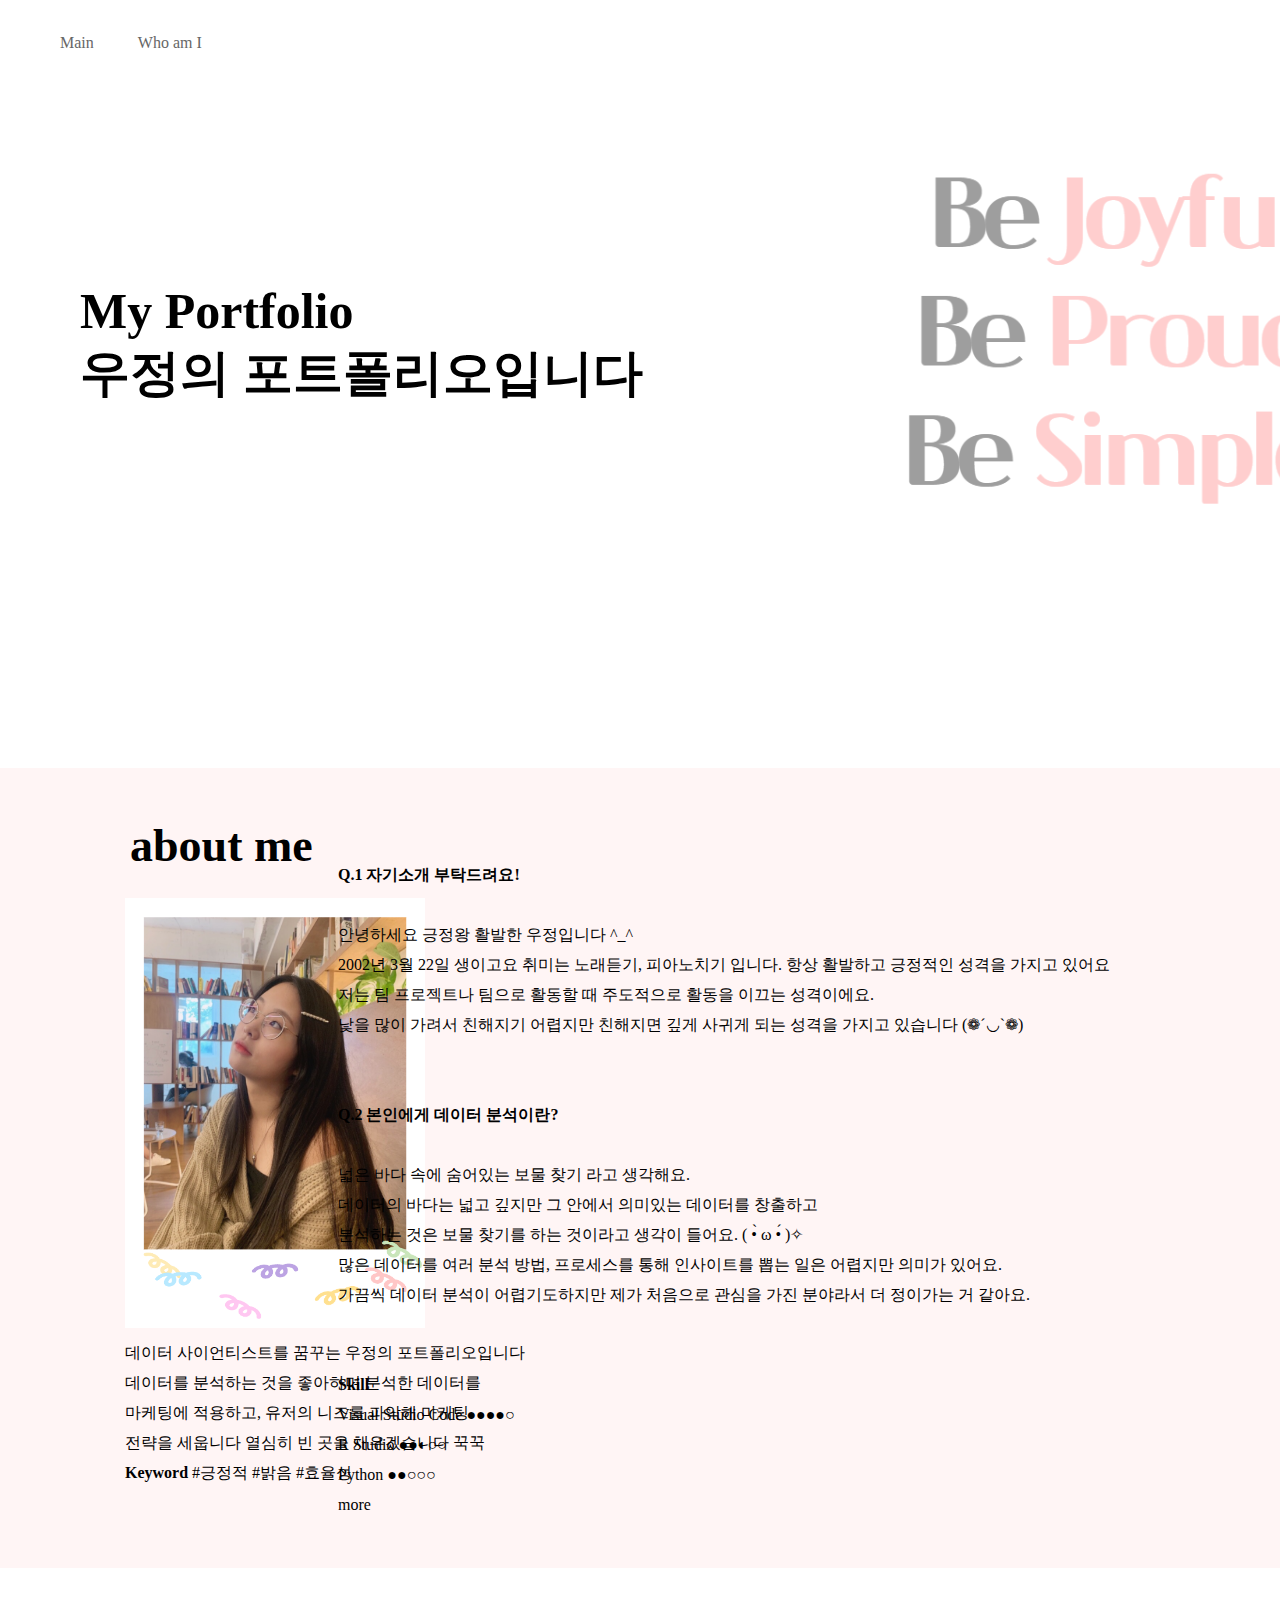
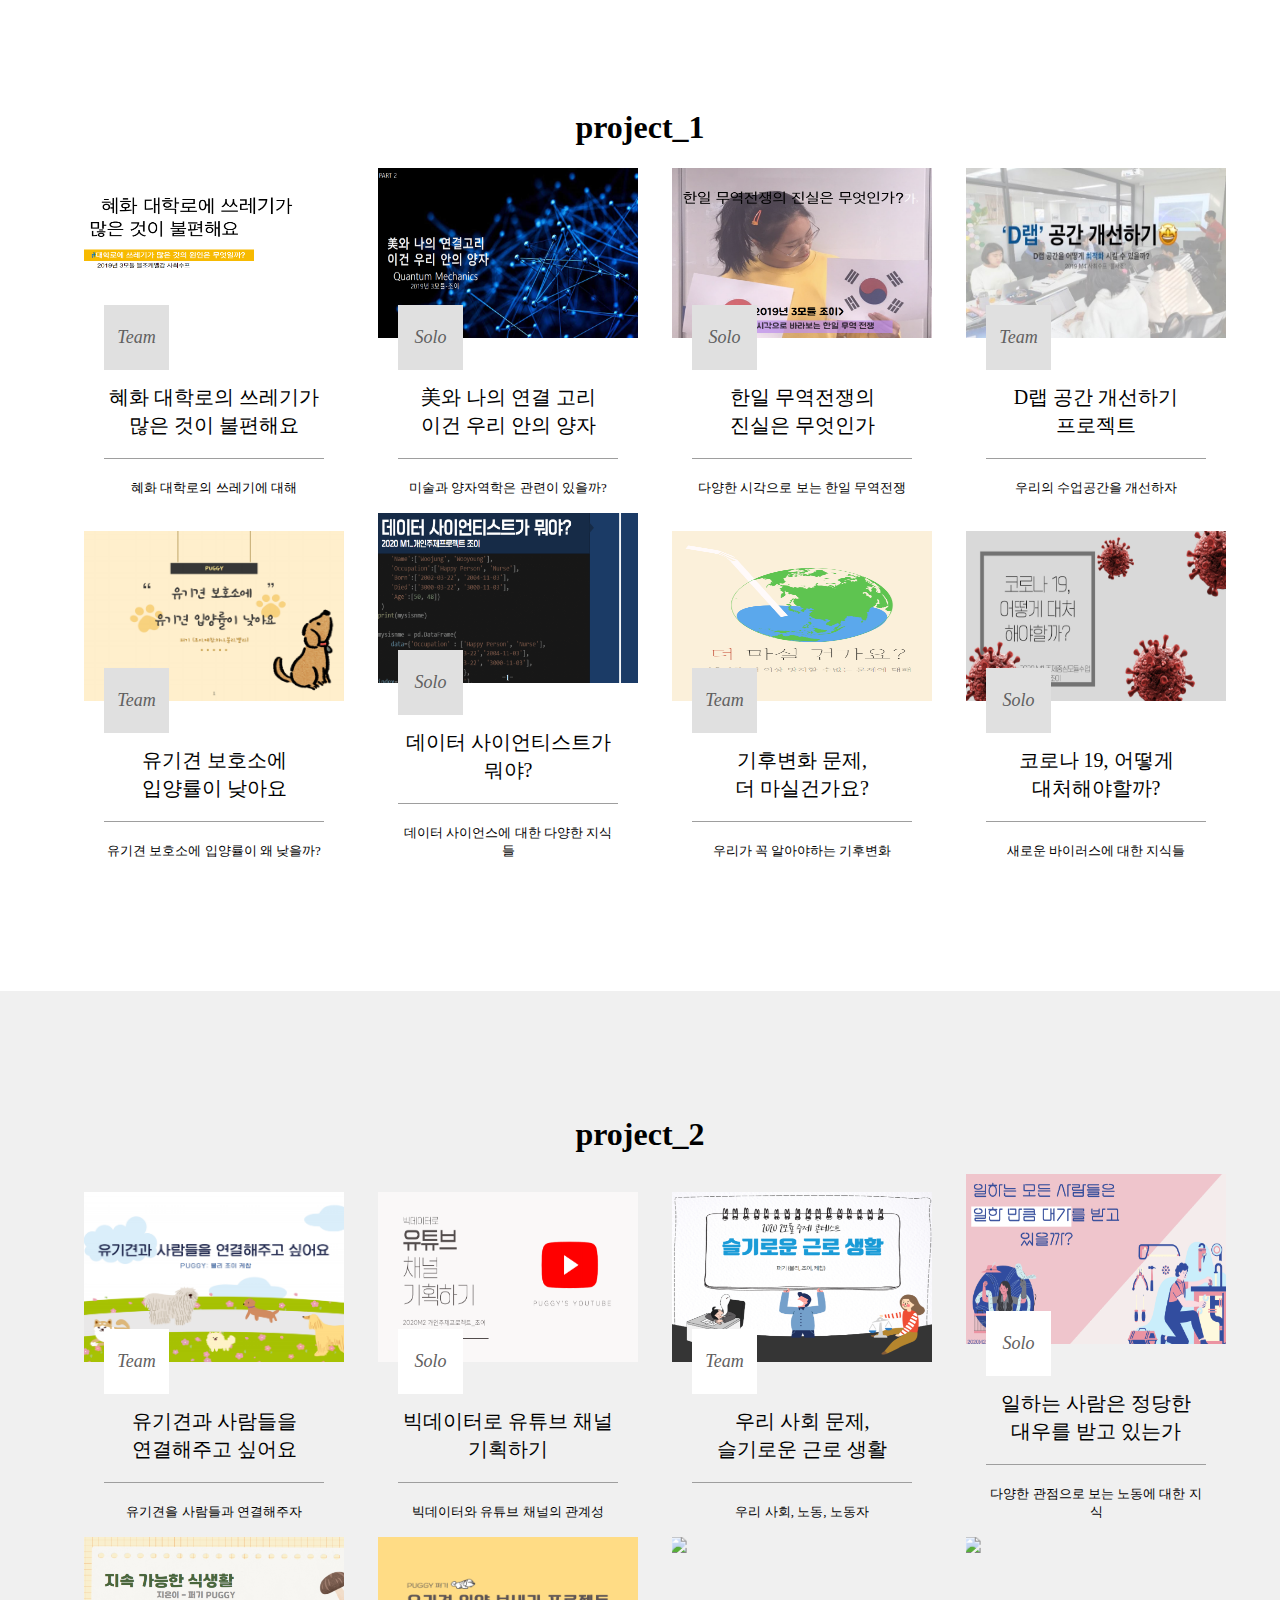
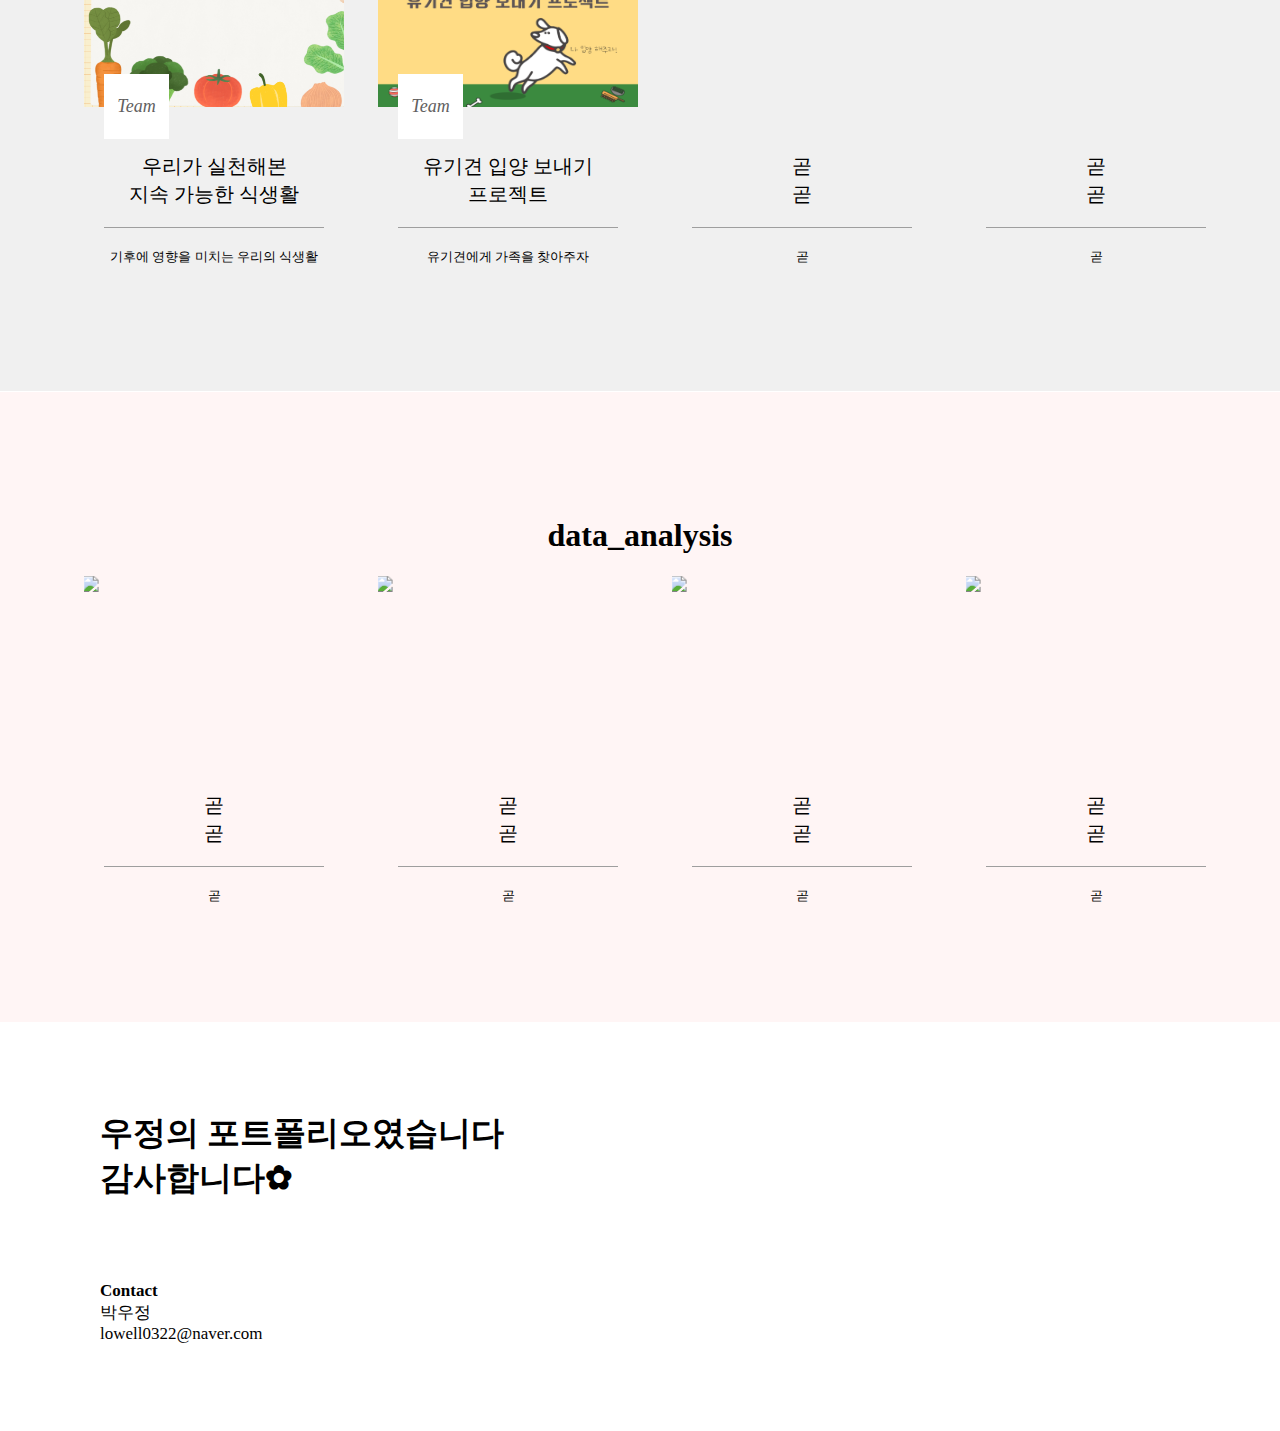
==== 다시 만드는 웹/진짜 디시 만드는 웹/마지막으로 다시/wjjj.html @ 8d64f7ac "1차수정" ====
<!DOCTYPE html>
<html lang="en">
  <head>
    <meta charset="UTF-8" />
    <meta name="viewport" content="width=device-width, initial-scale=1.0" />
    <title>Portfolio</title>
    <link rel="stylesheet" href="wjjj.css" />
    <style>
      @font-face {
        font-family: "S-CoreDream-3Light";
        src: url("https://cdn.jsdelivr.net/gh/projectnoonnu/noonfonts_six@1.2/S-CoreDream-3Light.woff")
          format("woff");
        font-weight: normal;
        font-style: normal;
      }
    </style>
  </head>
  <body>
    <!--menu시작-->
    <div class="menu">
      <img src="#" alt="" />
      <ul>
        <li>
          <a
            href="#"
            >Main</a
          >
        </li>
        <li>
          <a href="C:\Users\lowel\Documents\html\bunnyieejoy\다시 만드는 웹\진짜 디시 만드는 웹\마지막으로 다시\question.html">
            Who am I</a
          >
        </li>
     
      </ul>
    </div>
    <!--main시작-->

    <div class="main">
      <h1>
        My Portfolio <br />
        우정의 포트폴리오입니다
      </h1>

      <div class="img1">
        <img
          src="main사진.png"
          width="470"
          height="470"
        />
      </div>
    </div>

    <!--aboutme-->

    <div class="aboutme">
      <div class="textabout">
        <h1>about me</h1>
      </div>
      <div class="photoabout">
        <img
          src="최에종.png"
          width="300"
          height="430"
        />
        <br />
      
        데이터 사이언티스트를 꿈꾸는 우정의 포트폴리오입니다<br />
        데이터를 분석하는 것을 좋아하며 분석한 데이터를<br />
        마케팅에 적용하고, 유저의 니즈를 파악해 마케팅<br />
        전략을 세웁니다 열심히 빈 곳을 채우겠습니다 꾹꾹
        <br />
        <strong>Keyword</strong> #긍정적 #밝음 #효율성
      </div>
    </div>

    <div class="jujul">
      <strong>Q.1 자기소개 부탁드려요!</strong>
      <br>
      <br />안녕하세요 긍정왕 활발한 우정입니다 ^_^<br>
       2002년 3월 22일 생이고요 취미는 노래듣기, 피아노치기 입니다.
       
       항상 활발하고 긍정적인 성격을 가지고 있어요 <br>
       저는 팀 프로젝트나 팀으로 활동할 때 주도적으로 활동을 이끄는
       성격이에요. <br>낯을 많이 가려서 친해지기 어렵지만
       친해지면 깊게 사귀게 되는 성격을 가지고 있습니다 (❁´◡`❁)
        <br>
       <br>
       <br>
        <strong>Q.2 본인에게 데이터 분석이란?</strong>
        <br>
        <br>넓은 바다 속에 숨어있는 보물 찾기 라고 생각해요. <br />
        데이터의 바다는 넓고 깊지만 그 안에서 의미있는 데이터를 창출하고<br />
        분석하는 것은 보물 찾기를 하는 것이라고 생각이 들어요. ( •̀ ω •́ )✧<br />
        많은 데이터를 여러 분석 방법, 프로세스를 통해 인사이트를 뽑는 일은
        어렵지만 의미가 있어요.<br>
        가끔씩 데이터 분석이 어렵기도하지만 제가 처음으로 관심을 가진 분야라서 더 정이가는 거 같아요.
        <br>
        <br>
        <br>
        <strong>Skill</strong>
        <br>
        Visual Studio Code ●●●●○<br>
        R Studio ●●◐○○<br>
        Python ●●○○○<br>
        more<br>
       


        <br>
    </div>
<!--project_!시작-->



<section class="info_box">
  
        <h1>project_1</h1>
    
    
        <li>
            <a href="./자료들/19M3사최.pdf" download="C:\Users\lowel\Documents\html\bunnyieejoy\다시 만드는 웹\진짜 디시 만드는 웹\마지막으로 다시\자료들\19M3사최.pdf">
                <em>
                    <img src="19m3사최.png">
                    <span class="ico no1">Team</span>
                     
                </em>
                <div>
                    <h3>혜화 대학로의 쓰레기가 많은 것이 불편해요</h3>
                    <p><br>혜화 대학로의 쓰레기에 대해
                    <div></div>
                </div>
            </a>
        </li>
        <li>
            <a href= "./자료들/M3개인주제.pdf" download="C:\Users\lowel\Documents\html\bunnyieejoy\다시 만드는 웹\진짜 디시 만드는 웹\마지막으로 다시\자료들\M3개인주제.pdf">
                <em>
                    <img src="m3개인주제.png">
                    <span class="ico no1">Solo</span>
                </em>
                <div>
                    <h3>美와 나의 연결 고리<br>이건 우리 안의 양자</h3>
                    <p><br>미술과 양자역학은 관련이 있을까?</p>
                    <div></div>
                </div>
            </a>
        </li>
        <li>
            <a href="./자료들/M3파트원.pdf" download="C:\Users\lowel\Documents\html\bunnyieejoy\다시 만드는 웹\진짜 디시 만드는 웹\마지막으로 다시\자료들\M3파트원.pdf">
                <em>
                    <img src="m3파트원.png">
                    <span class="ico no1">Solo</span>
                </em>
                <div>
                    <h3>한일 무역전쟁의<br>  진실은 무엇인가</h3>
                    <p><br>다양한 시각으로 보는 한일 무역전쟁 </p>
                    <div></div>
                </div>
            </a>
        </li>
        <li>
            <a href="./자료들/블사조 사최수프 발표자료 4 (1).pdf" download="C:\Users\lowel\Documents\html\bunnyieejoy\다시 만드는 웹\진짜 디시 만드는 웹\마지막으로 다시\자료들\블사조 사최수프 발표자료 4 (1).pdf">                <em>
                    <img src="m4사최.jpg">
                    <span class="ico no1">Team</span>
                </em>
                <div>
                    <h3>D랩 공간 개선하기<br> 프로젝트</h3>
                    <p><br>우리의 수업공간을 개선하자</p>
                    <div></div>
                </div>
            </a>
        </li>
   
</div>

    <li>
        <a href="./자료들/M1사최.pdf" download="C:\Users\lowel\Documents\html\bunnyieejoy\다시 만드는 웹\진짜 디시 만드는 웹\마지막으로 다시\자료들\M1사최.pdf">
            <em>
                <img src="m1사최.png">
                <span class="ico no1">Team</span>
            </em>
            <div>
                <h3>유기견 보호소에<br> 입양률이 낮아요</h3>
                <p><br>유기견 보호소에 입양률이 왜 낮을까?</p>
                <div></div>
            </div>
        </a>
    </li>
    <li>
        <a href="./자료들/M1개인주제.pdf" download="C:\Users\lowel\Documents\html\bunnyieejoy\다시 만드는 웹\진짜 디시 만드는 웹\마지막으로 다시\자료들\M1개인주제.pdf">
            <em>
                <img src="m1개인주제.png">
                <span class="ico no1">Solo</span>
            </em>
            <div>
                <h3>데이터 사이언티스트가 뭐야?</h3>
                <p><br>데이터 사이언스에 대한 다양한 지식들</p>
                <div></div>
            </div>
        </a>
    </li>
    <li>
        <a href="./자료들/더 마실건가요_주콘pt.pdf" download="C:\Users\lowel\Documents\html\bunnyieejoy\다시 만드는 웹\진짜 디시 만드는 웹\마지막으로 다시\자료들\더 마실건가요_주콘pt.pdf">
            <em>
                <img src="m1주콘.png">
                <span class="ico no1">Team</span>
            </em>
            <div>
                <h3>기후변화 문제, <br>더 마실건가요?</h3>
                <p><br>우리가 꼭 알아야하는 기후변화</p>
                <div></div>
            </div>
        </a>
    </li>
    <li>
        <a href="./자료들/M1파트원.pdf" download="C:\Users\lowel\Documents\html\bunnyieejoy\다시 만드는 웹\진짜 디시 만드는 웹\마지막으로 다시\자료들\M1파트원.pdf">
            <em>
                <img src="m1파트원.png">
                <span class="ico no1">Solo</span>
            </em>
            <div>
                <h3>코로나 19, 어떻게 <br> 대처해야할까?</h3>
                <p><br>새로운 바이러스에 대한 지식들</p>
                <div></div>
            </div>
        </a>
    </li>


</div>
</section>
    </div>

 <!--project2시작-->
    <div class = "colorbox">
<section class="info_boxx">
    <h1>project_2</h1>


    <li>
        <a href="./자료들/20M2 사최수프 발표 자료_퍼기.pdf" download="C:\Users\lowel\Documents\html\bunnyieejoy\다시 만드는 웹\진짜 디시 만드는 웹\마지막으로 다시\자료들\M2사최수프.pdf">
            <em>
                <img src="m2사최.png">
                <span class="ico no1">Team</span>
            </em>
            <div>
                <h3>유기견과 사람들을<br>연결해주고 싶어요</h3>
                <p><br>유기견을 사람들과 연결해주자
                <div></div>
            </div>
        </a>
    </li>
    <li> 
        <a href="./자료들/m2개인주제.pdf" download ="C:\Users\lowel\Documents\html\bunnyieejoy\다시 만드는 웹\진짜 디시 만드는 웹\마지막으로 다시\m2개인주제.pdf">
            <em>
                <img src="m2개인주제.png">
                <span class="ico no1">Solo</span>
            </em>
            <div>
                <h3>빅데이터로 유튜브 채널<br>기획하기
                </h3>
                <p><br>빅데이터와 유튜브 채널의 관계성</p>
                <div></div>
            </div>
        </a>
    </li>
    <li>
        <a href="./자료들/슬기로운 근로 생활.pdf" download="C:\Users\lowel\Documents\html\bunnyieejoy\다시 만드는 웹\진짜 디시 만드는 웹\마지막으로 다시\자료들\슬기로운 근로 생활.pdf">

            <em>
                <img src="m2주콘.png">
                <span class="ico no1">Team</span>
            </em>
            <div>
                <h3>우리 사회 문제, <br>  슬기로운 근로 생활</h3>
                <p><br>우리 사회, 노동, 노동자</p>
                <div></div>
            </div>
        </a>
    </li>
    <li>
        <a href="./자료들/2020M2 주제중심모듈 E북_조이.pdf" download="C:\Users\lowel\Documents\html\bunnyieejoy\다시 만드는 웹\진짜 디시 만드는 웹\마지막으로 다시\자료들\2020M2 주제중심모듈 E북_조이.pdf">
            <em>
                <img src="m2파트원_.png">
                <span class="ico no1">Solo</span>
            </em>
            <div>
                <h3>일하는 사람은 정당한 <br> 대우를 받고 있는가</h3>
                <p><br>다양한 관점으로 보는 노동에 대한 지식</p>
                <div></div>
            </div>
        </a>
    </li>


<li>
    <a href="./자료들/퍼기 주제공감_ 지속가능한 식생활 (1).pdf" download="C:\Users\lowel\Documents\html\bunnyieejoy\다시 만드는 웹\진짜 디시 만드는 웹\마지막으로 다시\자료들\퍼기 주제공감_ 지속가능한 식생활 (1).pdf">
        <em>
            <img src="m3지속.png">
            <span class="ico no1">Team</span>
        </em>
        <div>
            <h3>우리가 실천해본 <br> 지속 가능한 식생활</h3>
            <p><br>기후에 영향을 미치는 우리의 식생활</p>
            <div></div>
        </div>
    </a>
</li>
<li>
    <a href="./자료들/2020 3m 유기견 입양 보내기 프로젝트 퍼기 (1).pdf" download="C:\Users\lowel\Documents\html\bunnyieejoy\다시 만드는 웹\진짜 디시 만드는 웹\마지막으로 다시\자료들\2020 3m 유기견 입양 보내기 프로젝트 퍼기 (1).pdf">
        <em>
            <img src="m3사최.png">
            <span class="ico no1">Team</span>
        </em>
        <div>
            <h3>유기견 입양 보내기<br> 프로젝트</h3>
            <p><br>유기견에게 가족을 찾아주자</p>
            <div></div>
        </div>
    </a>
</li>
<li>
    <a href="#a">
        <em>
            <img src="">
        </em>
        <div>
            <h3>곧<br>곧</h3>
            <p><br>곧</p>
            <div></div>
        </div>
    </a>
</li>
<li>
    <a href="#a">
        <em>
            <img src="">
        </em>
        <div>
            <h3>곧<br>곧</h3>
            <p><br>곧</p>
            <div></div>
        </div>
    </a>
</li>
</section>
<!--dataanaylsis시작-->
<div class = "acolorbox">
<section class="info_boxxx">
    <h1>data_analysis</h1>

<li>
    <a href="#a">
        <em>
            <img src="">
        </em>
        <div>
            <h3>곧<br>곧</h3>
            <p><br>곧</p>
            <div></div>
        </div>
    </a>
</li>
<li>
    <a href="#a">
        <em>
            <img src="">
        </em>
        <div>
            <h3>곧<br>곧</h3>
            <p><br>곧</p>
            <div></div>
        </div>
    </a>
</li>

<li>
    <a href="#a">
        <em>
            <img src="">
        </em>
        <div>
            <h3>곧<br>곧</h3>
            <p><br>곧</p>
            <div></div>
        </div>
    </a>
</li>
<li>
    <a href="#a">
        <em>
            <img src="">
        </em>
        <div>
            <h3>곧<br>곧</h3>
            <p><br>곧</p>
            <div></div>
        </div>
    </a>
</li>
</section>
</div>
</div>
</div>

<!--portfolio마지막-->
<div class ="endport">
우정의 포트폴리오였습니다<br>
감사합니다✿
<br>
</div>

<div class ="contact">
    <strong>Contact</strong>
    <br>
    박우정<br>
    lowell0322@naver.com
</div>
  </body>
</html>
---- 다시 만드는 웹/진짜 디시 만드는 웹/마지막으로 다시/wjjj.css ----
body {
  margin: 0;
}

* {
  font-family: S-CoreDream-3Light;
}
/*메뉴바*/
.menu a {
  text-decoration: none;
  color: rgb(78, 75, 75);
}

.menu ul li {
  list-style: none;
  display: inline;
  margin: 0 20px;
  justify-content: center;
}

.menu ul li a {
  color: rgb(102, 102, 102);
}

.menu ul li a:hover {
  color: rgb(252, 204, 212);
  text-decoration: none;
}

/*main시작*/
.main {
  position: relative;
  bottom: -100px;
  padding: 80px;
  font-weight: bold;
  font-size: 25px;
  box-sizing: border-box;
  height: 700px;
}

.img1 {
  margin: 800px;
  position: relative;
  top: -1085px;

  /*aboutme시작*/
}
.aboutme {
  background-color: rgb(255, 245, 245);
  box-sizing: border-box;
  width: 1517px;
  height: 800px;
}
.textabout {
  font-weight: bold;
  font-size: 23px;
  padding: 130px;
  position: relative;
  top: -110px;
}
.photoabout {
  padding: 125px;
  position: relative;
  top: -370px;
  line-height: 30px;
}

.jujul {
  position: absolute;
  right: 170px;
  top: 860px;
  line-height: 30px;
}

/*project시작*/

.info_box li a .ico.no1 {
  color: rgb(97, 96, 96);
  background-color: #e0e0e0;
}

.info_box {
  width: 1175px;
  margin: 0 auto;
  list-style: none;
  box-sizing: border-box;
  height: 800px;
  text-align: center;
  position: relative;
  bottom: -120px;
}
.info_box a {
  text-decoration: none;
  color: black;
}
.info_box h2 {
  padding: 20px 41px;
  font-size: 10px;
  color: #777;
  font-weight: normal;
  text-align: center;
  letter-spacing: 36px;
  margin-block: 0;
}

.info_box li {
  display: inline-block;
  margin: 0 0 0 30px;
  position: relative;
  width: 260px;
  list-style: none;
}
.info_box li:first-child {
  margin: 0;
}
.info_box em {
  overflow: hidden;
  display: block;
  width: 100%;
  height: 170px;
}
.info_box img {
  width: 100%;
  height: 170px;
  transform: scale(1.03);
  transition: all 0.3s;
}
.info_box li:hover img {
  transform: scale(1.1);
}
/* 38:26 */
.info_box li a > div {
  padding: 25px 20px 0px;
  height: 150px;
  transition: all 0.3s;
}
.info_box li:hover a > div {
  background: rgb(253, 241, 241);
}
.info_box li:hover a * {
  transition: all 0.3s;
}
.info_box li:hover a * {
  color: rgb(0, 0, 0);
}
.info_box li a h3 {
  font-size: 20px;
  font-weight: normal;
  line-height: 28px;
}
.info_box li a p {
  padding: 2px 0 0;
  font-size: 13px;
  line-height: 18px;
}
.info_box li a > div div {
  position: absolute;
  left: 20px;
  bottom: 0;
  height: 54px;
  line-height: 54px;
  width: 220px;
  border-top: 1px solid rgb(158, 158, 158);
  font-size: 8px;
}
.info_box li a .ico {
  position: absolute;
  left: 20px;
  top: 137px;
  width: 65px;
  height: 65px;
  text-align: center;
  line-height: 65px;
  font-size: 18px;
}

.info_box ul + * {
  margin-top: 30px;
}

.project {
  font-size: 25px;
  font-weight: bold;
  position: relative;
  top: -1740px;
  padding: 80px;
}

/*project2시작*/

.info_boxx li a .ico.no1 {
  color: rgb(97, 96, 96);
  background-color: #ffffff;
}

.colorbox {
  background-color: rgb(240, 240, 240);
  height: 1000px;
  position: relative;
  bottom: -180px;
}
.pproject {
  font-size: 25px;
  font-weight: bold;
  padding: 80px;
}

.info_boxx {
  width: 1175px;
  margin: 0 auto;
  list-style: none;
  box-sizing: border-box;
  height: 800px;
  text-align: center;
  position: relative;
  bottom: -125px;
}
.info_boxx a {
  text-decoration: none;
  color: black;
}
.info_boxx h2 {
  padding: 20px 41px;
  font-size: 10px;
  color: #777;
  font-weight: normal;
  text-align: center;
  letter-spacing: 36px;
  margin-block: 0;
}

.info_boxx li {
  display: inline-block;
  margin: 0 0 0 30px;
  position: relative;
  width: 260px;
  list-style: none;
}
.info_boxx li:first-child {
  margin: 0;
}
.info_boxx em {
  overflow: hidden;
  display: block;
  width: 100%;
  height: 170px;
}
.info_boxx img {
  width: 100%;
  height: 170px;
  transform: scale(1.03);
  transition: all 0.3s;
}
.info_boxx li:hover img {
  transform: scale(1.1);
}
/* 38:26 */
.info_boxx li a > div {
  padding: 25px 20px 0px;
  height: 150px;
  transition: all 0.3s;
}
.info_boxx li:hover a > div {
  background: rgb(253, 241, 241);
}
.info_boxx li:hover a * {
  transition: all 0.3s;
}
.info_boxx li:hover a * {
  color: rgb(0, 0, 0);
}
.info_boxx li a h3 {
  font-size: 20px;
  font-weight: normal;
  line-height: 28px;
}
.info_boxx li a p {
  padding: 2px 0 0;
  font-size: 13px;
  line-height: 18px;
}
.info_boxx li a > div div {
  position: absolute;
  left: 20px;
  bottom: 0;
  height: 54px;
  line-height: 54px;
  width: 220px;
  border-top: 1px solid rgb(158, 158, 158);
  font-size: 8px;
}
.info_boxx li a .ico {
  position: absolute;
  left: 20px;
  top: 137px;
  width: 65px;
  height: 65px;
  text-align: center;
  line-height: 65px;
  font-size: 18px;
}

.info_boxx ul + * {
  margin-top: 30px;
}

/*dataanalysis시작*/

.acolorbox {
  background-color: rgb(255, 245, 245);
  position: relative;
  bottom: -180px;
}
.info_boxxx {
  width: 1175px;
  margin: 0 auto;
  list-style: none;
  box-sizing: border-box;
  height: 630px;
  text-align: center;
  position: relative;
  bottom: -125px;
}
.info_boxxx a {
  text-decoration: none;
  color: black;
}
.info_boxxx h2 {
  padding: 20px 41px;
  font-size: 10px;
  color: #777;
  font-weight: normal;
  text-align: center;
  letter-spacing: 36px;
  margin-block: 0;
}

.info_boxxx li {
  display: inline-block;
  margin: 0 0 0 30px;
  position: relative;
  width: 260px;
  list-style: none;
}
.info_boxxx li:first-child {
  margin: 0;
}
.info_boxxx em {
  overflow: hidden;
  display: block;
  width: 100%;
  height: 170px;
}
.info_boxxx img {
  width: 100%;
  height: 170px;
  transform: scale(1.03);
  transition: all 0.3s;
}
.info_boxxx li:hover img {
  transform: scale(1.1);
}
/* 38:26 */
.info_boxxx li a > div {
  padding: 25px 20px 0px;
  height: 150px;
  transition: all 0.3s;
}
.info_boxxx li:hover a > div {
  background: rgb(231, 231, 231);
}
.info_boxxx li:hover a * {
  transition: all 0.3s;
}
.info_boxxx li:hover a * {
  color: rgb(0, 0, 0);
}
.info_boxxx li a h3 {
  font-size: 20px;
  font-weight: normal;
  line-height: 28px;
}
.info_boxxx li a p {
  padding: 2px 0 0;
  font-size: 13px;
  line-height: 18px;
}
.info_boxxx li a > div div {
  position: absolute;
  left: 20px;
  bottom: 0;
  height: 54px;
  line-height: 54px;
  width: 220px;
  border-top: 1px solid rgb(158, 158, 158);
  font-size: 8px;
}
.info_boxxx li a .ico {
  position: absolute;
  left: 20px;
  top: 137px;
  width: 65px;
  height: 65px;
  text-align: center;
  line-height: 65px;
  font-size: 18px;
}

.info_boxxx ul + * {
  margin-top: 30px;
}

/*portfolio마지막*/
.endport {
  font-size: 33px;
  position: relative;
  bottom: -800px;
  padding: 100px;
  font-weight: bold;
}

.contact {
  font-size: 17px;
  position: relative;
  bottom: -680px;
  padding: 100px;
  height: 50px;
}
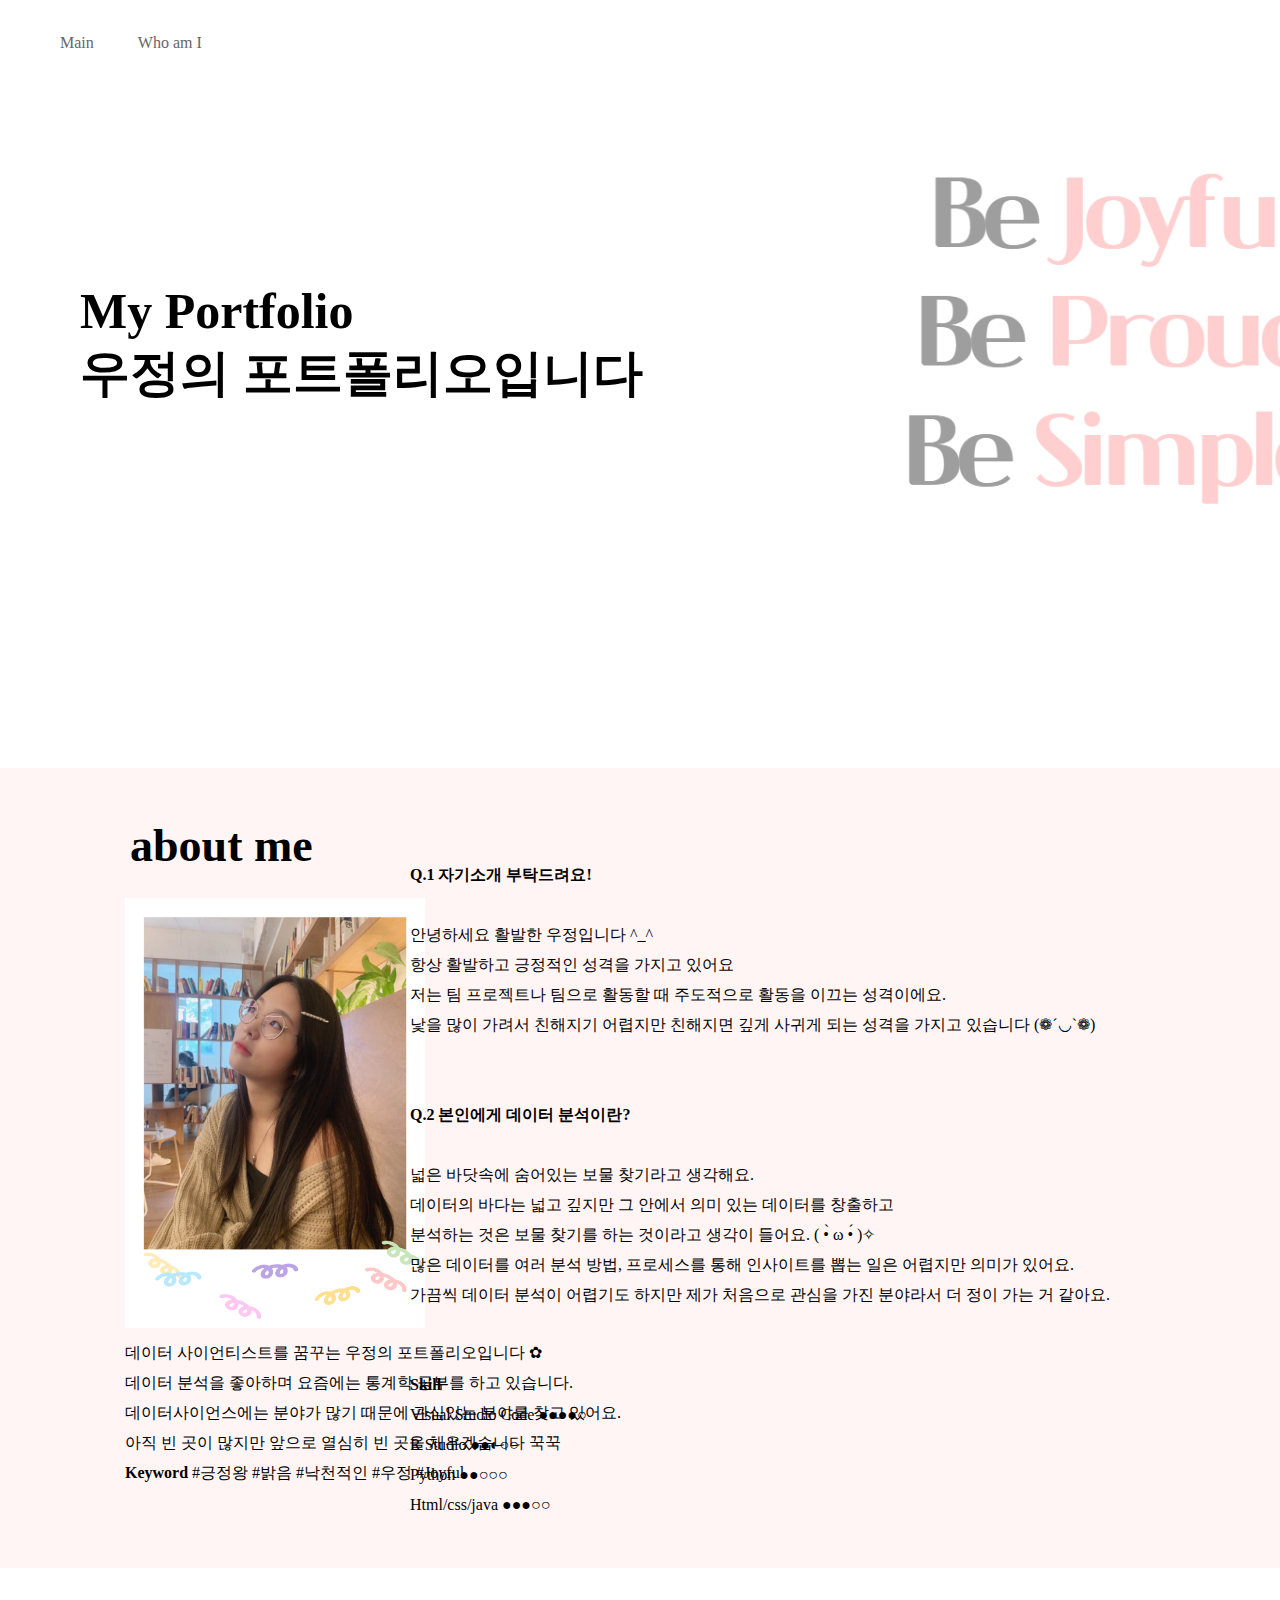
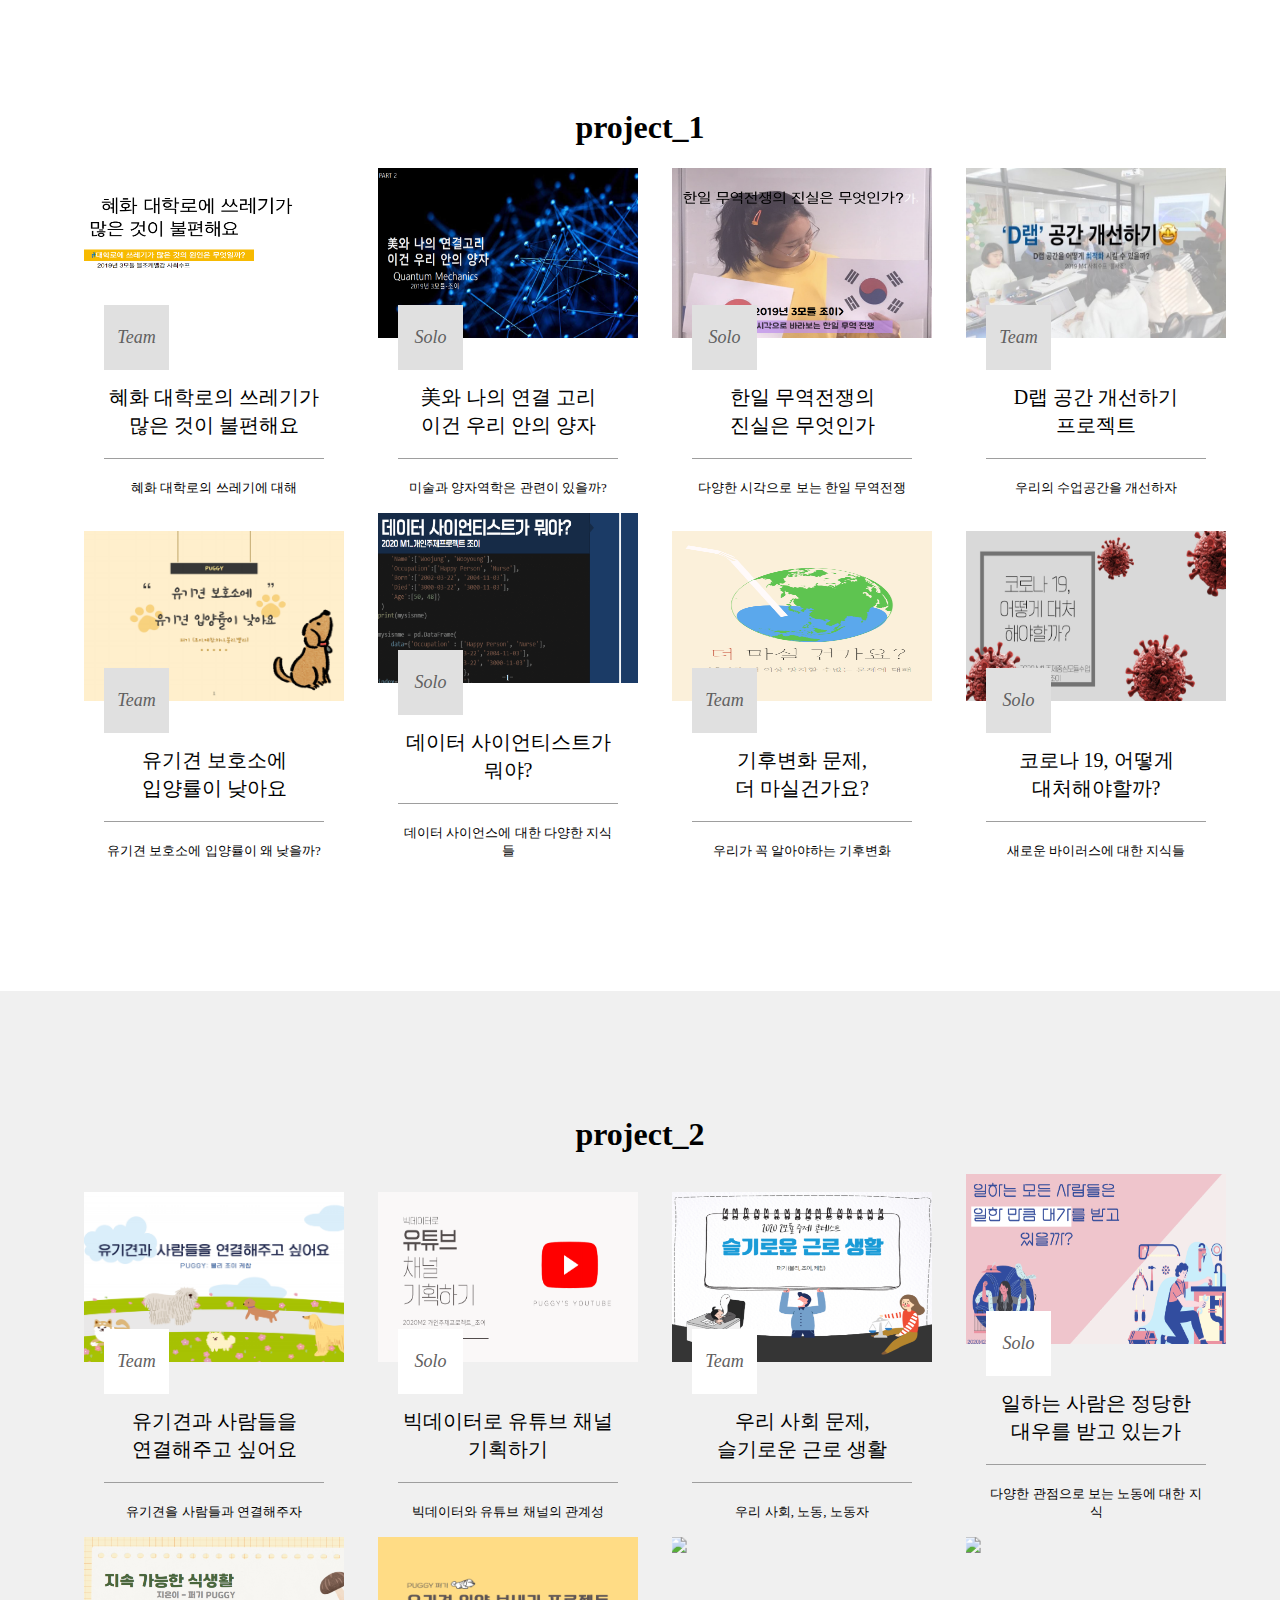
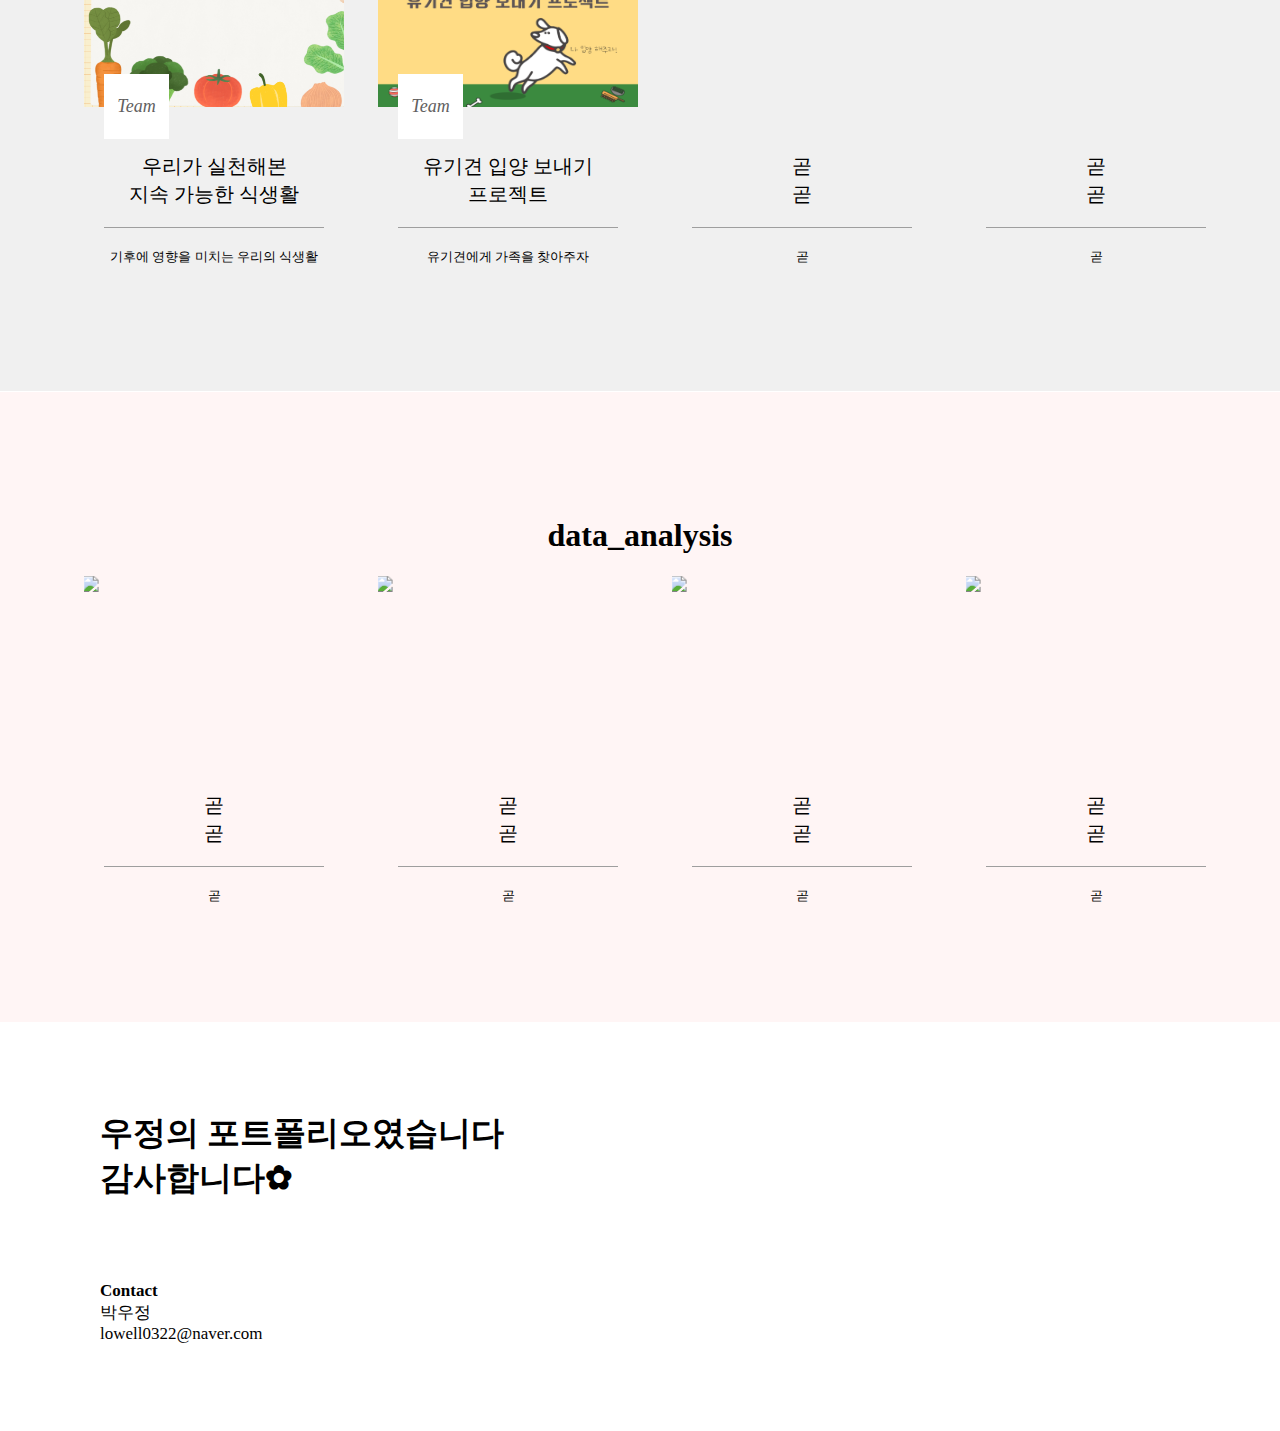
==== commit b37c14ba: "열심히 수정 완성" ====
--- a/다시 만드는 웹/진짜 디시 만드는 웹/마지막으로 다시/wjjj.html
+++ b/다시 만드는 웹/진짜 디시 만드는 웹/마지막으로 다시/wjjj.html
@@ -65,36 +65,36 @@
         />
         <br />
       
-        데이터 사이언티스트를 꿈꾸는 우정의 포트폴리오입니다<br />
-        데이터를 분석하는 것을 좋아하며 분석한 데이터를<br />
-        마케팅에 적용하고, 유저의 니즈를 파악해 마케팅<br />
-        전략을 세웁니다 열심히 빈 곳을 채우겠습니다 꾹꾹
+        데이터 사이언티스트를 꿈꾸는 우정의 포트폴리오입니다 ✿<br />
+        데이터 분석을 좋아하며 요즘에는 통계학 공부를 하고 있습니다.<br>      
+        데이터사이언스에는 분야가 많기 때문에
+        관심있는 분야를 찾고 있어요.
+        <br>아직 빈 곳이 많지만 앞으로 열심히 빈 곳을 채우겠습니다 꾹꾹
         <br />
-        <strong>Keyword</strong> #긍정적 #밝음 #효율성
+        <strong>Keyword</strong>  #긍정왕 #밝음 #낙천적인 #우정 #Joyful
       </div>
     </div>
 
     <div class="jujul">
       <strong>Q.1 자기소개 부탁드려요!</strong>
       <br>
-      <br />안녕하세요 긍정왕 활발한 우정입니다 ^_^<br>
-       2002년 3월 22일 생이고요 취미는 노래듣기, 피아노치기 입니다.
-       
+      <br />안녕하세요 활발한 우정입니다 ^_^<br>
        항상 활발하고 긍정적인 성격을 가지고 있어요 <br>
        저는 팀 프로젝트나 팀으로 활동할 때 주도적으로 활동을 이끄는
-       성격이에요. <br>낯을 많이 가려서 친해지기 어렵지만
+       성격이에요. <br>
+       낯을 많이 가려서 친해지기 어렵지만
        친해지면 깊게 사귀게 되는 성격을 가지고 있습니다 (❁´◡`❁)
         <br>
        <br>
        <br>
         <strong>Q.2 본인에게 데이터 분석이란?</strong>
         <br>
-        <br>넓은 바다 속에 숨어있는 보물 찾기 라고 생각해요. <br />
-        데이터의 바다는 넓고 깊지만 그 안에서 의미있는 데이터를 창출하고<br />
+        <br>넓은 바닷속에 숨어있는 보물 찾기라고 생각해요. <br />
+        데이터의 바다는 넓고 깊지만 그 안에서 의미 있는 데이터를 창출하고<br />
         분석하는 것은 보물 찾기를 하는 것이라고 생각이 들어요. ( •̀ ω •́ )✧<br />
         많은 데이터를 여러 분석 방법, 프로세스를 통해 인사이트를 뽑는 일은
         어렵지만 의미가 있어요.<br>
-        가끔씩 데이터 분석이 어렵기도하지만 제가 처음으로 관심을 가진 분야라서 더 정이가는 거 같아요.
+        가끔씩 데이터 분석이 어렵기도 하지만 제가 처음으로 관심을 가진 분야라서 더 정이 가는 거 같아요.
         <br>
         <br>
         <br>
@@ -103,7 +103,7 @@
         Visual Studio Code ●●●●○<br>
         R Studio ●●◐○○<br>
         Python ●●○○○<br>
-        more<br>
+       Html/css/java ●●●○○
        
 
 
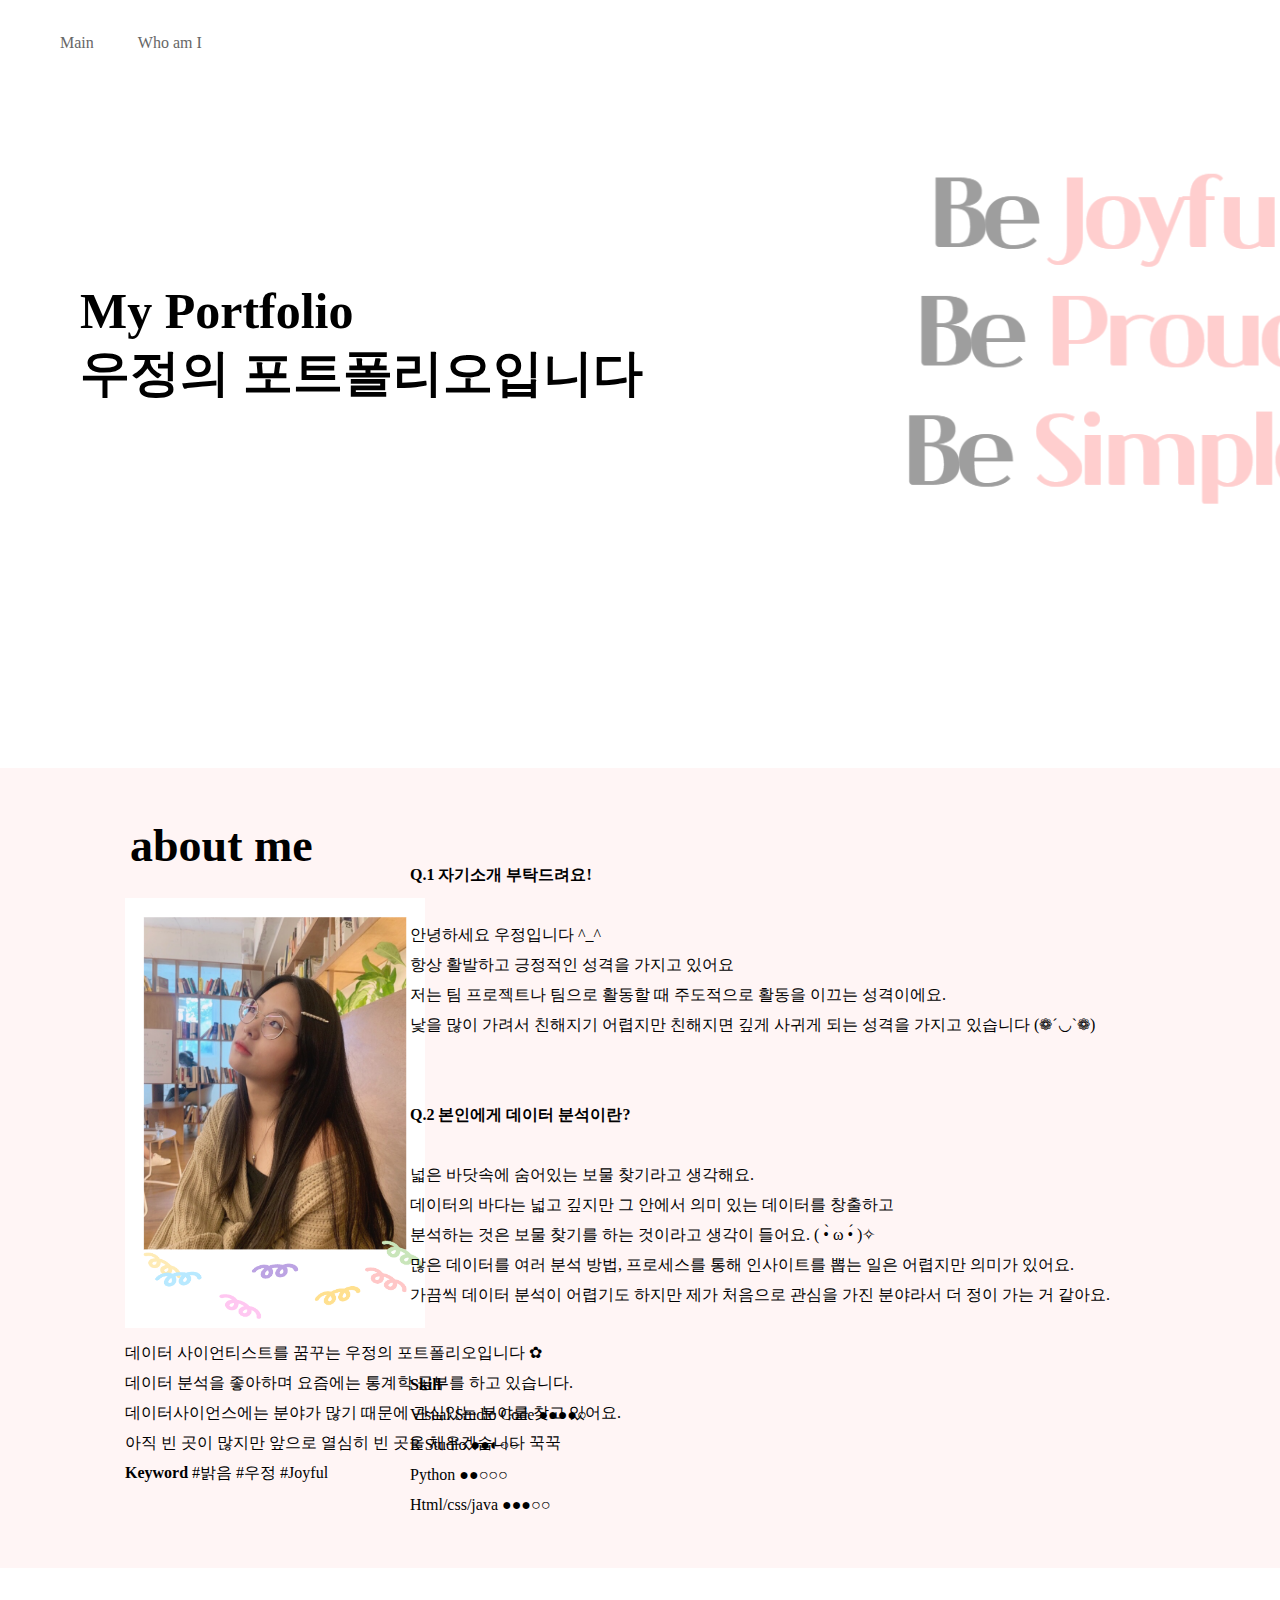
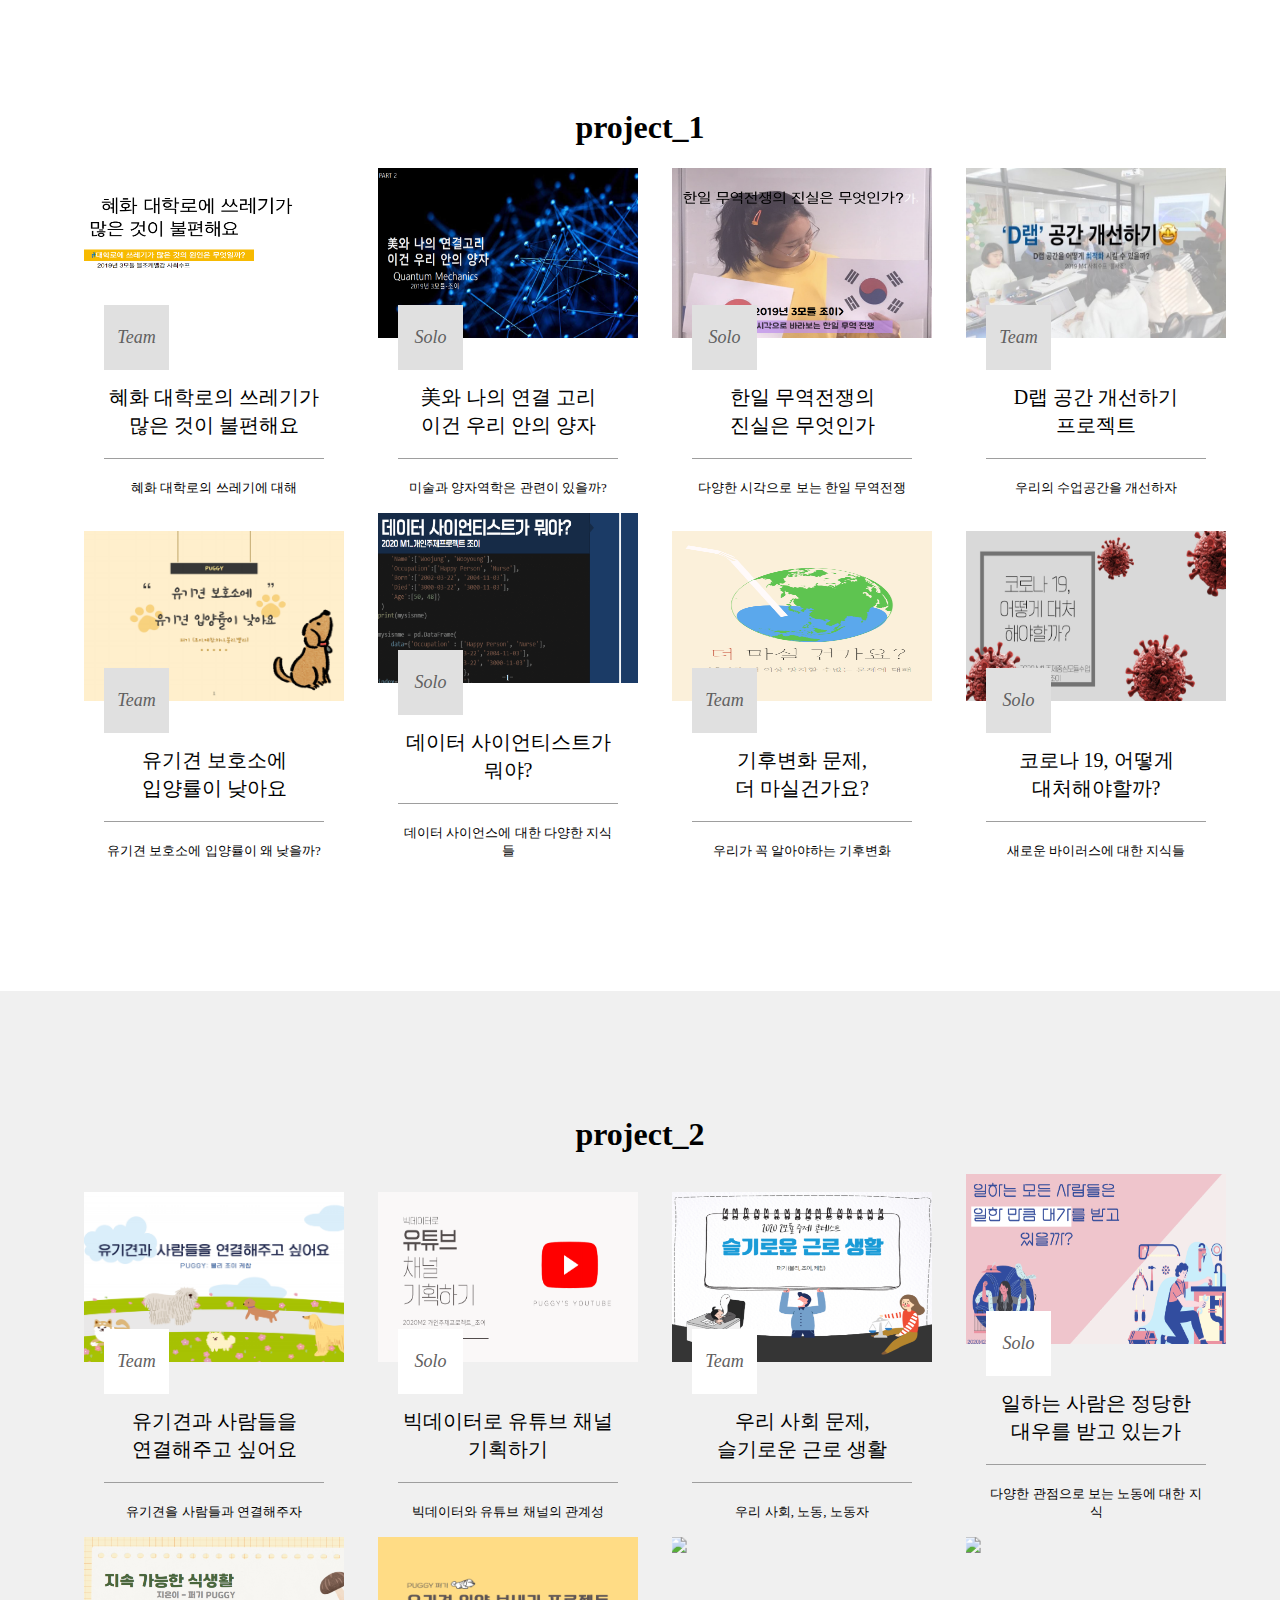
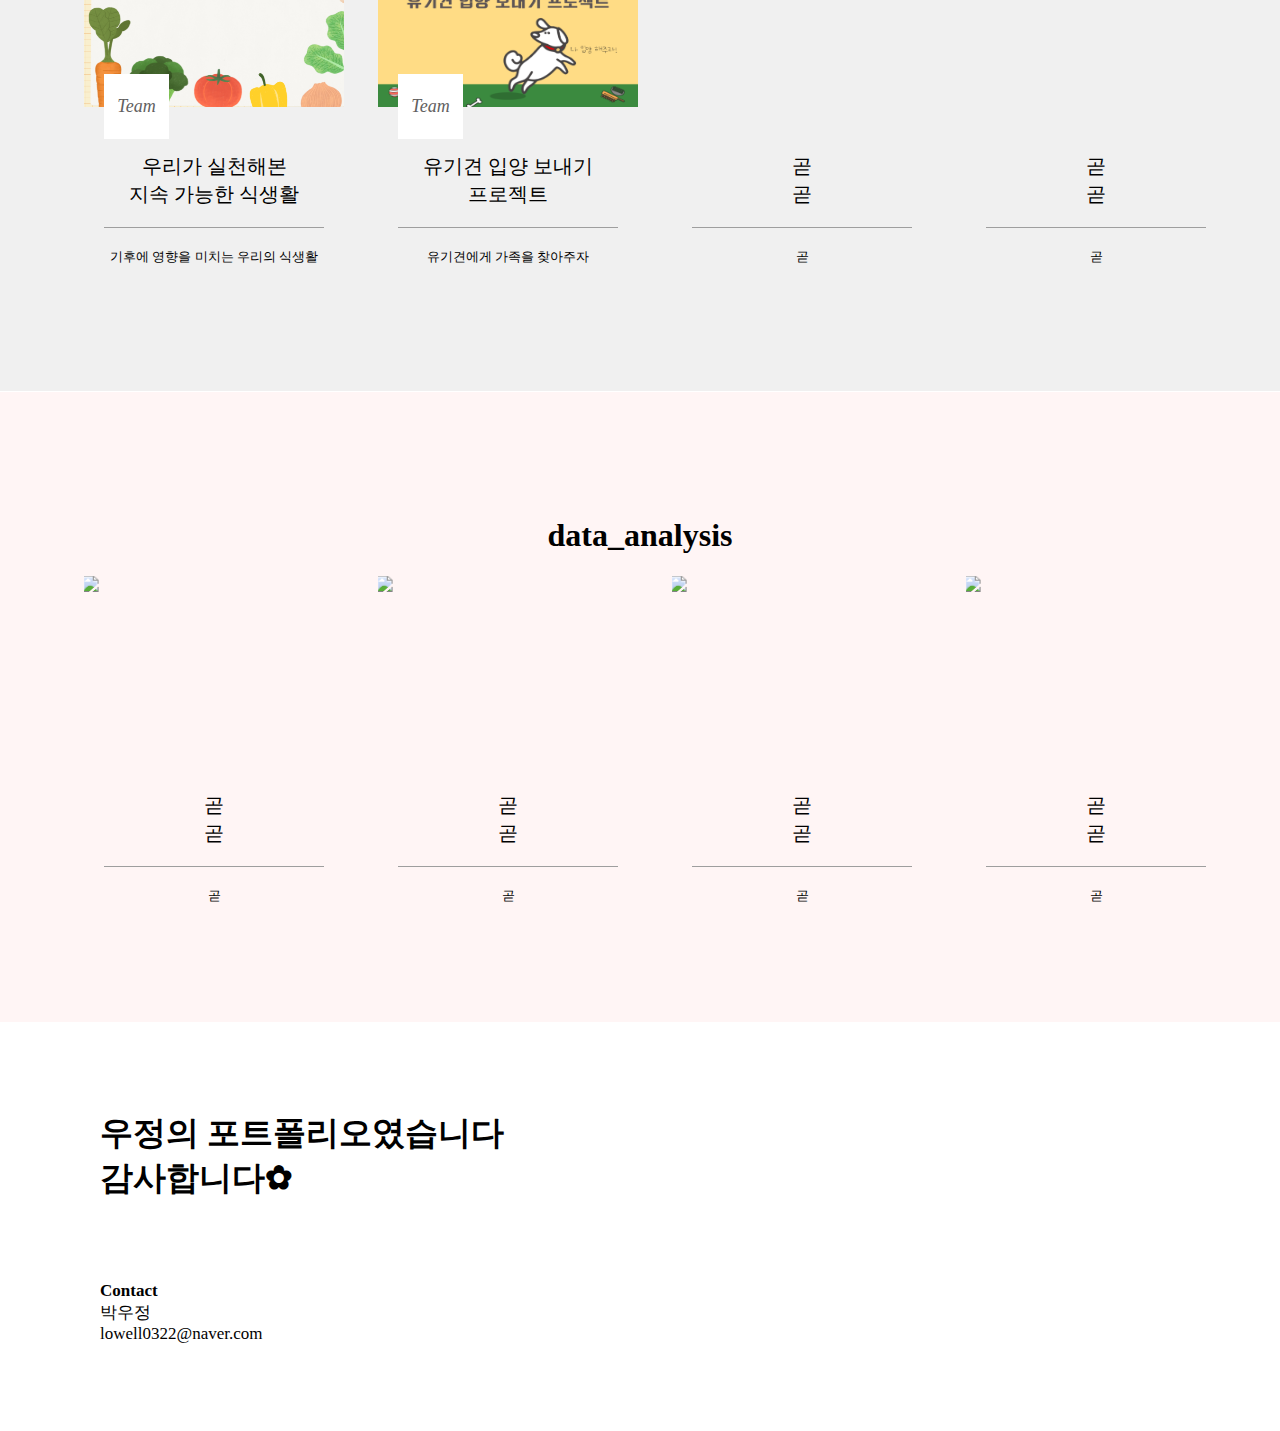
==== commit dd706c80: "최종수정" ====
--- a/다시 만드는 웹/진짜 디시 만드는 웹/마지막으로 다시/wjjj.html
+++ b/다시 만드는 웹/진짜 디시 만드는 웹/마지막으로 다시/wjjj.html
@@ -27,7 +27,7 @@
           >
         </li>
         <li>
-          <a href="C:\Users\lowel\Documents\html\bunnyieejoy\다시 만드는 웹\진짜 디시 만드는 웹\마지막으로 다시\question.html">
+          <a href="https://parkwoojung.github.io/bunnyieejoy/다시 만드는 웹/진짜 디시 만드는 웹/마지막으로 다시/question.html">
             Who am I</a
           >
         </li>
@@ -71,14 +71,14 @@
         관심있는 분야를 찾고 있어요.
         <br>아직 빈 곳이 많지만 앞으로 열심히 빈 곳을 채우겠습니다 꾹꾹
         <br />
-        <strong>Keyword</strong>  #긍정왕 #밝음 #낙천적인 #우정 #Joyful
+        <strong>Keyword</strong>  #밝음 #우정 #Joyful
       </div>
     </div>
 
     <div class="jujul">
       <strong>Q.1 자기소개 부탁드려요!</strong>
       <br>
-      <br />안녕하세요 활발한 우정입니다 ^_^<br>
+      <br />안녕하세요 우정입니다 ^_^<br>
        항상 활발하고 긍정적인 성격을 가지고 있어요 <br>
        저는 팀 프로젝트나 팀으로 활동할 때 주도적으로 활동을 이끄는
        성격이에요. <br>
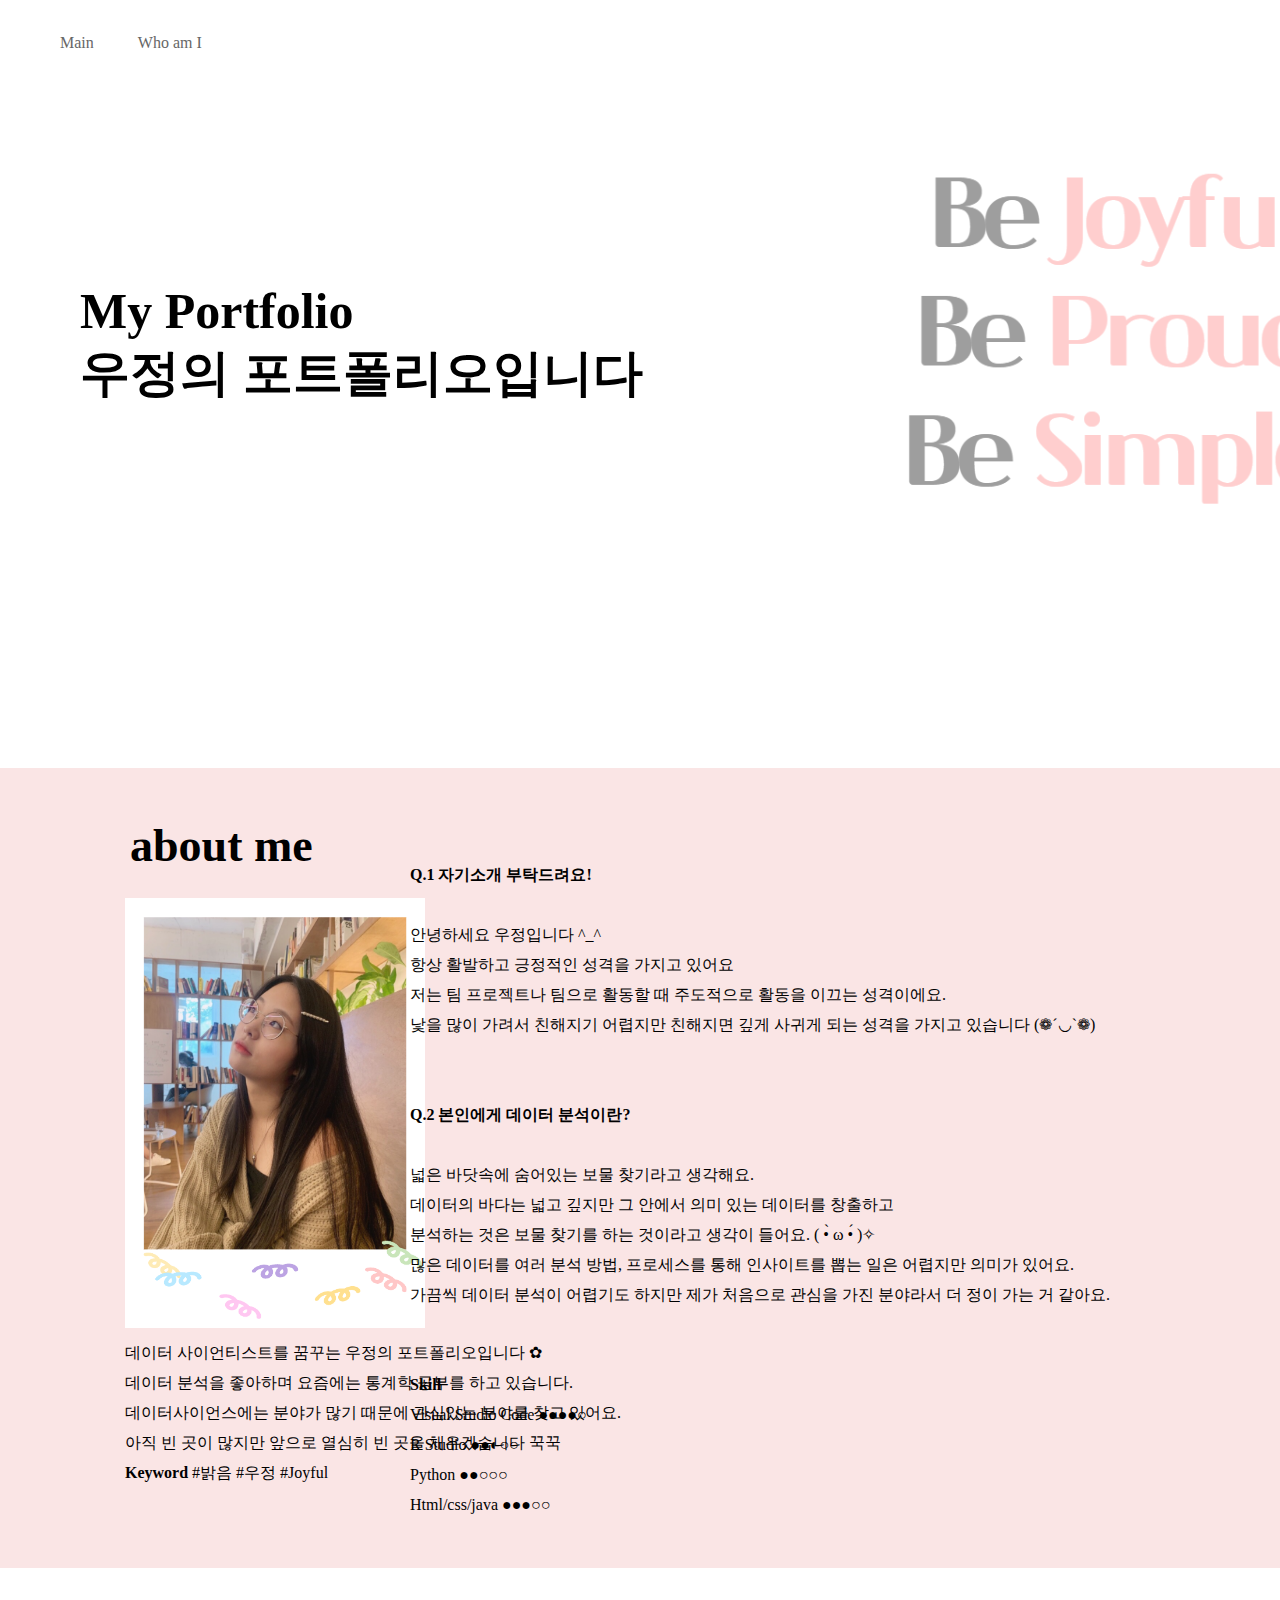
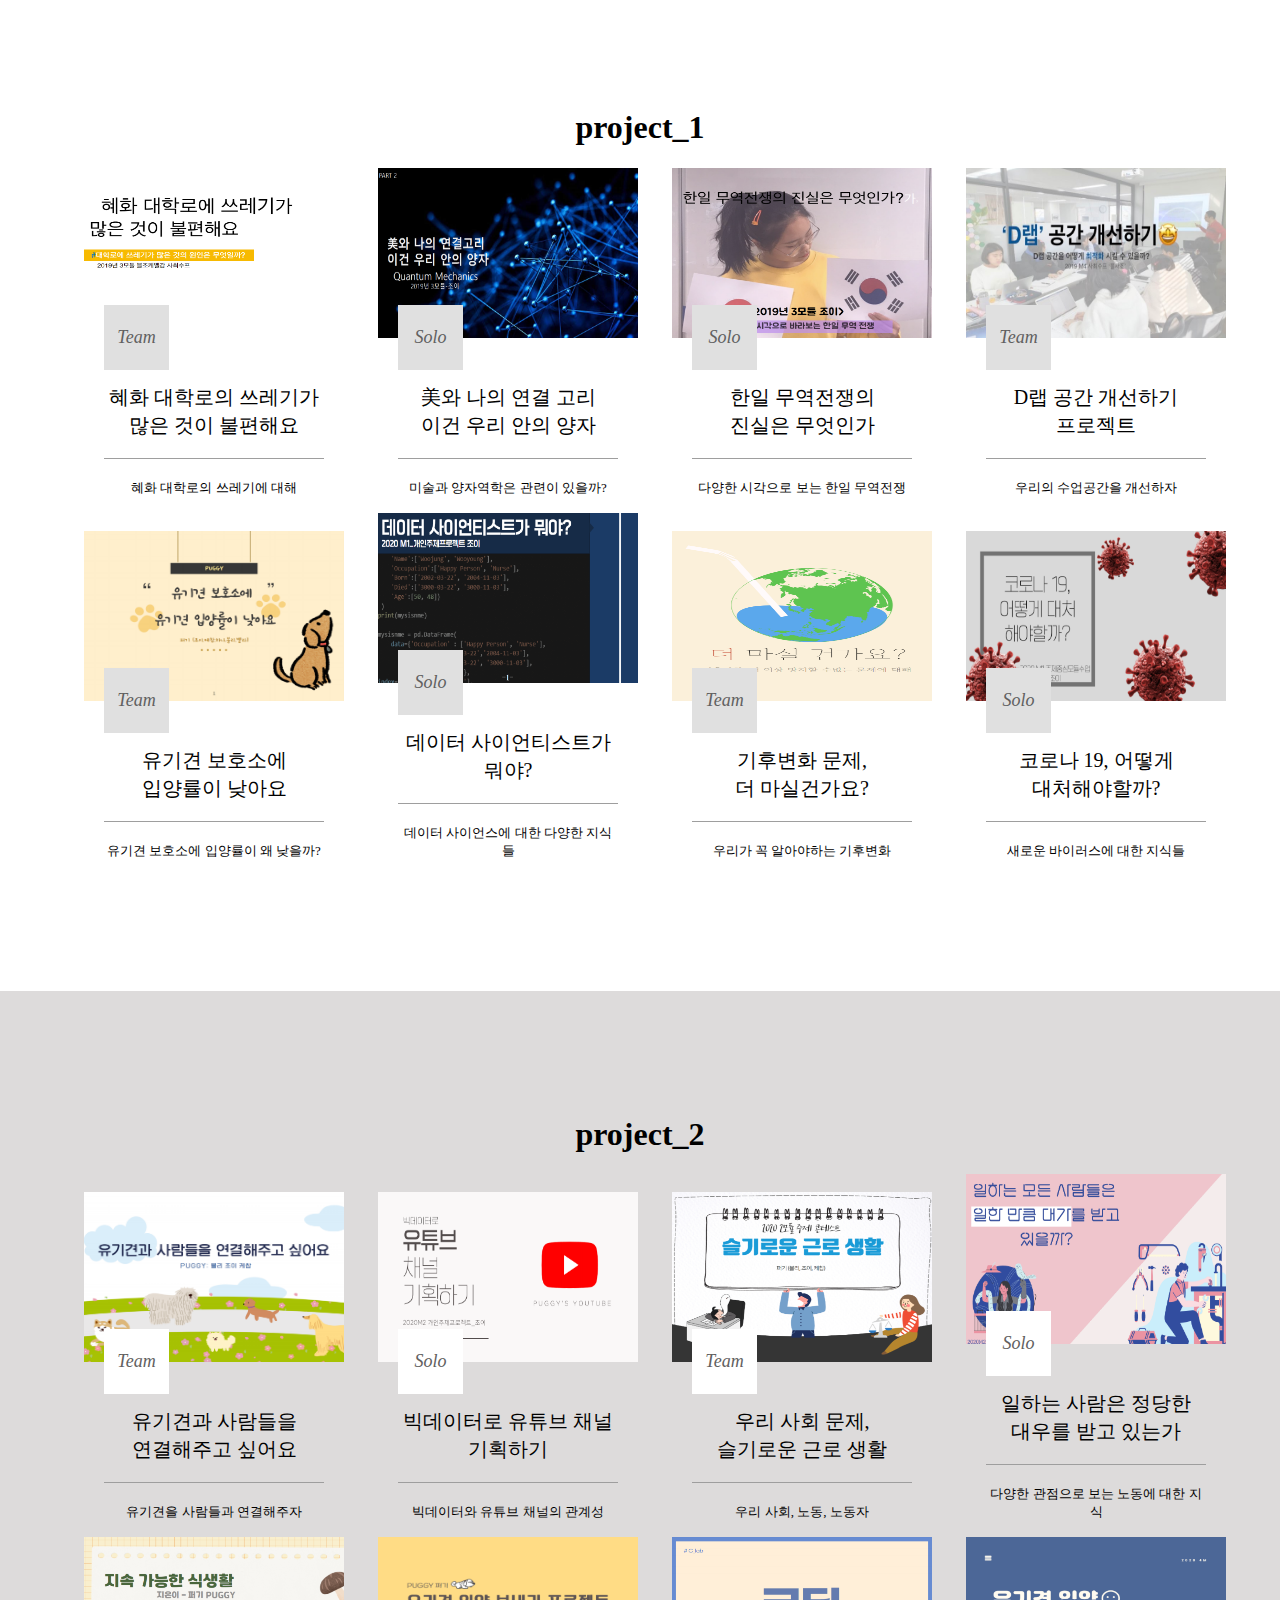
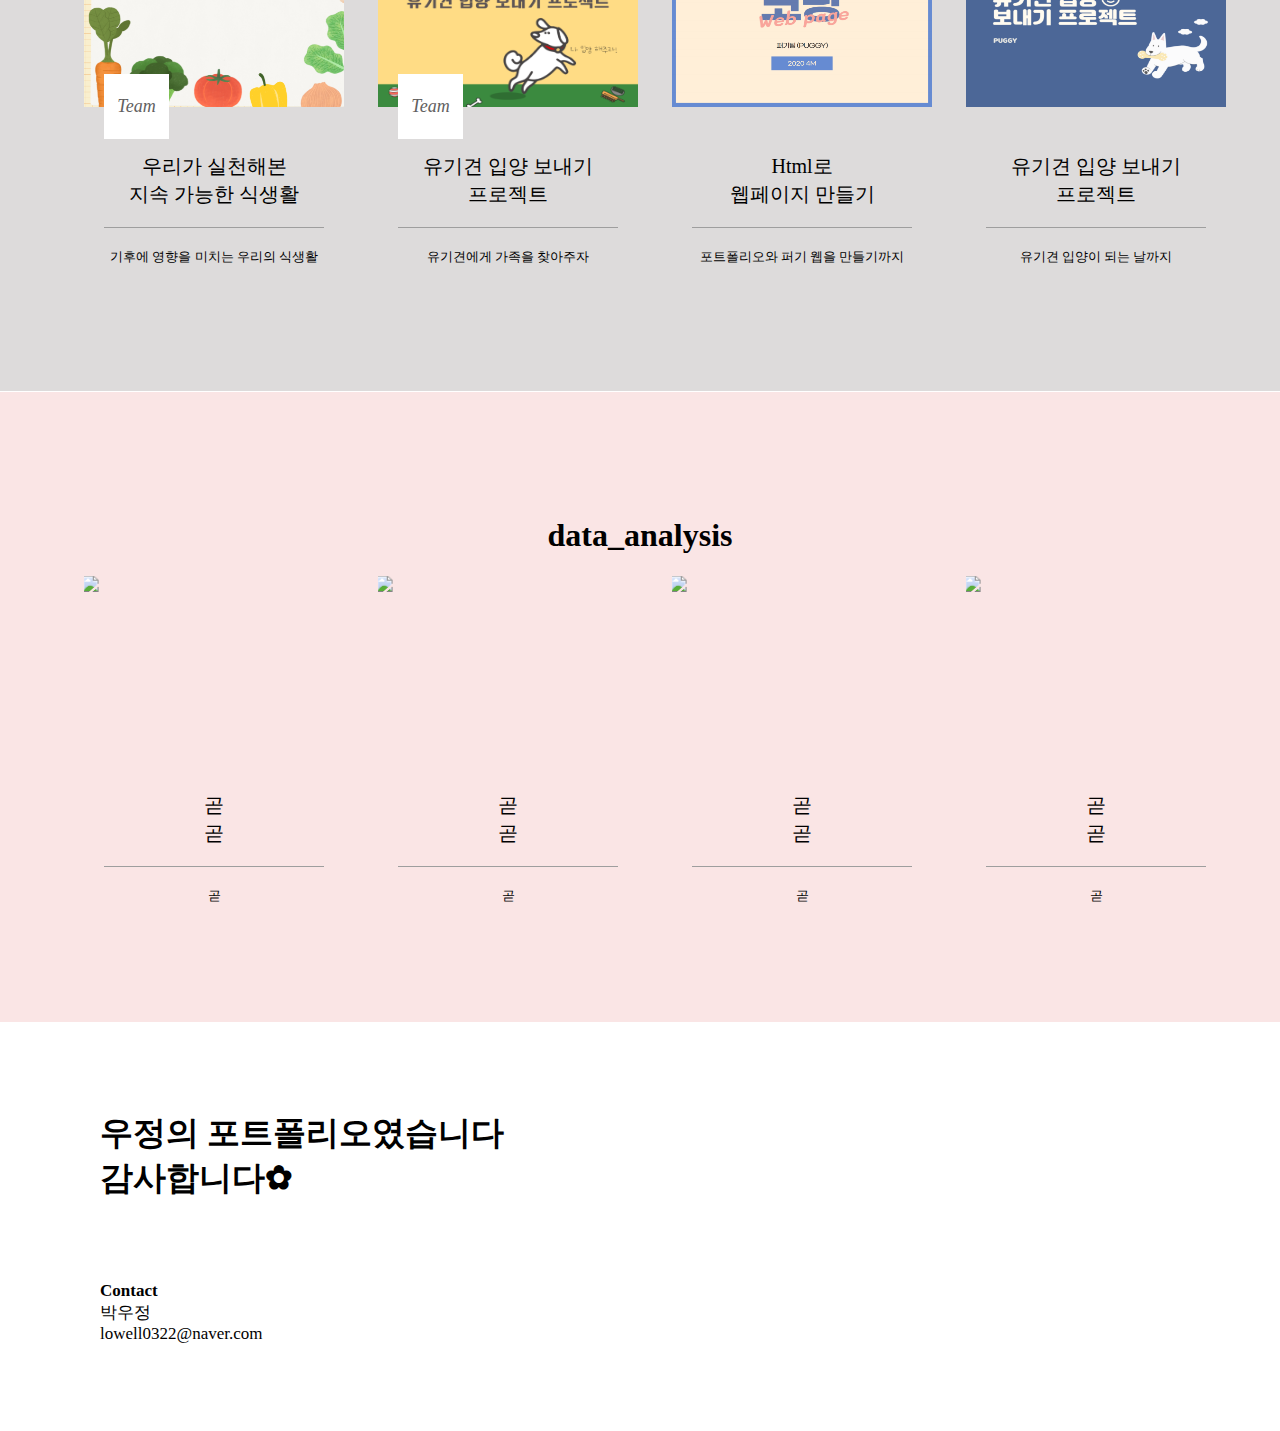
==== commit 23fa3e59: "background color 바" ====
--- a/다시 만드는 웹/진짜 디시 만드는 웹/마지막으로 다시/wjjj.html
+++ b/다시 만드는 웹/진짜 디시 만드는 웹/마지막으로 다시/wjjj.html
@@ -320,25 +320,25 @@
     </a>
 </li>
 <li>
-    <a href="#a">
-        <em>
-            <img src="">
-        </em>
-        <div>
-            <h3>곧<br>곧</h3>
-            <p><br>곧</p>
-            <div></div>
-        </div>
-    </a>
-</li>
-<li>
-    <a href="#a">
-        <em>
-            <img src="">
-        </em>
-        <div>
-            <h3>곧<br>곧</h3>
-            <p><br>곧</p>
+    <a href="./자료들/20m4clab.pdf" download="C:\Users\lowel\Documents\html\bunnyieejoy\다시 만드는 웹\진짜 디시 만드는 웹\마지막으로 다시\자료들\20m4clab.pdf">
+        <em>
+            <img src="M4CLAB.png">
+        </em>
+        <div>
+            <h3>Html로 <br> 웹페이지 만들기</h3>
+            <p><br>포트폴리오와 퍼기 웹을 만들기까지</p>
+            <div></div>
+        </div>
+    </a>
+</li>
+<li>
+    <a href="./자료들/20M4 문제정의.pdf" download="C:\Users\lowel\Documents\html\bunnyieejoy\다시 만드는 웹\진짜 디시 만드는 웹\마지막으로 다시\자료들\20M4 문제정의.pdf">
+        <em>
+            <img src="M4문제정의.png">
+        </em>
+        <div>
+            <h3>유기견 입양 보내기<br> 프로젝트</h3>
+            <p><br>유기견 입양이 되는 날까지</p>
             <div></div>
         </div>
     </a>
--- a/다시 만드는 웹/진짜 디시 만드는 웹/마지막으로 다시/wjjj.css
+++ b/다시 만드는 웹/진짜 디시 만드는 웹/마지막으로 다시/wjjj.css
@@ -46,7 +46,7 @@
   /*aboutme시작*/
 }
 .aboutme {
-  background-color: rgb(255, 245, 245);
+  background-color: rgb(250, 229, 229);
   box-sizing: border-box;
   width: 1517px;
   height: 800px;
@@ -135,7 +135,7 @@
   transition: all 0.3s;
 }
 .info_box li:hover a > div {
-  background: rgb(253, 241, 241);
+  background: rgb(252, 222, 222);
 }
 .info_box li:hover a * {
   transition: all 0.3s;
@@ -194,7 +194,7 @@
 }
 
 .colorbox {
-  background-color: rgb(240, 240, 240);
+  background-color: rgb(221, 219, 219);
   height: 1000px;
   position: relative;
   bottom: -180px;
@@ -261,7 +261,7 @@
   transition: all 0.3s;
 }
 .info_boxx li:hover a > div {
-  background: rgb(253, 241, 241);
+  background: rgb(252, 222, 222);
 }
 .info_boxx li:hover a * {
   transition: all 0.3s;
@@ -307,7 +307,7 @@
 /*dataanalysis시작*/
 
 .acolorbox {
-  background-color: rgb(255, 245, 245);
+  background-color: rgb(250, 229, 229);
   position: relative;
   bottom: -180px;
 }
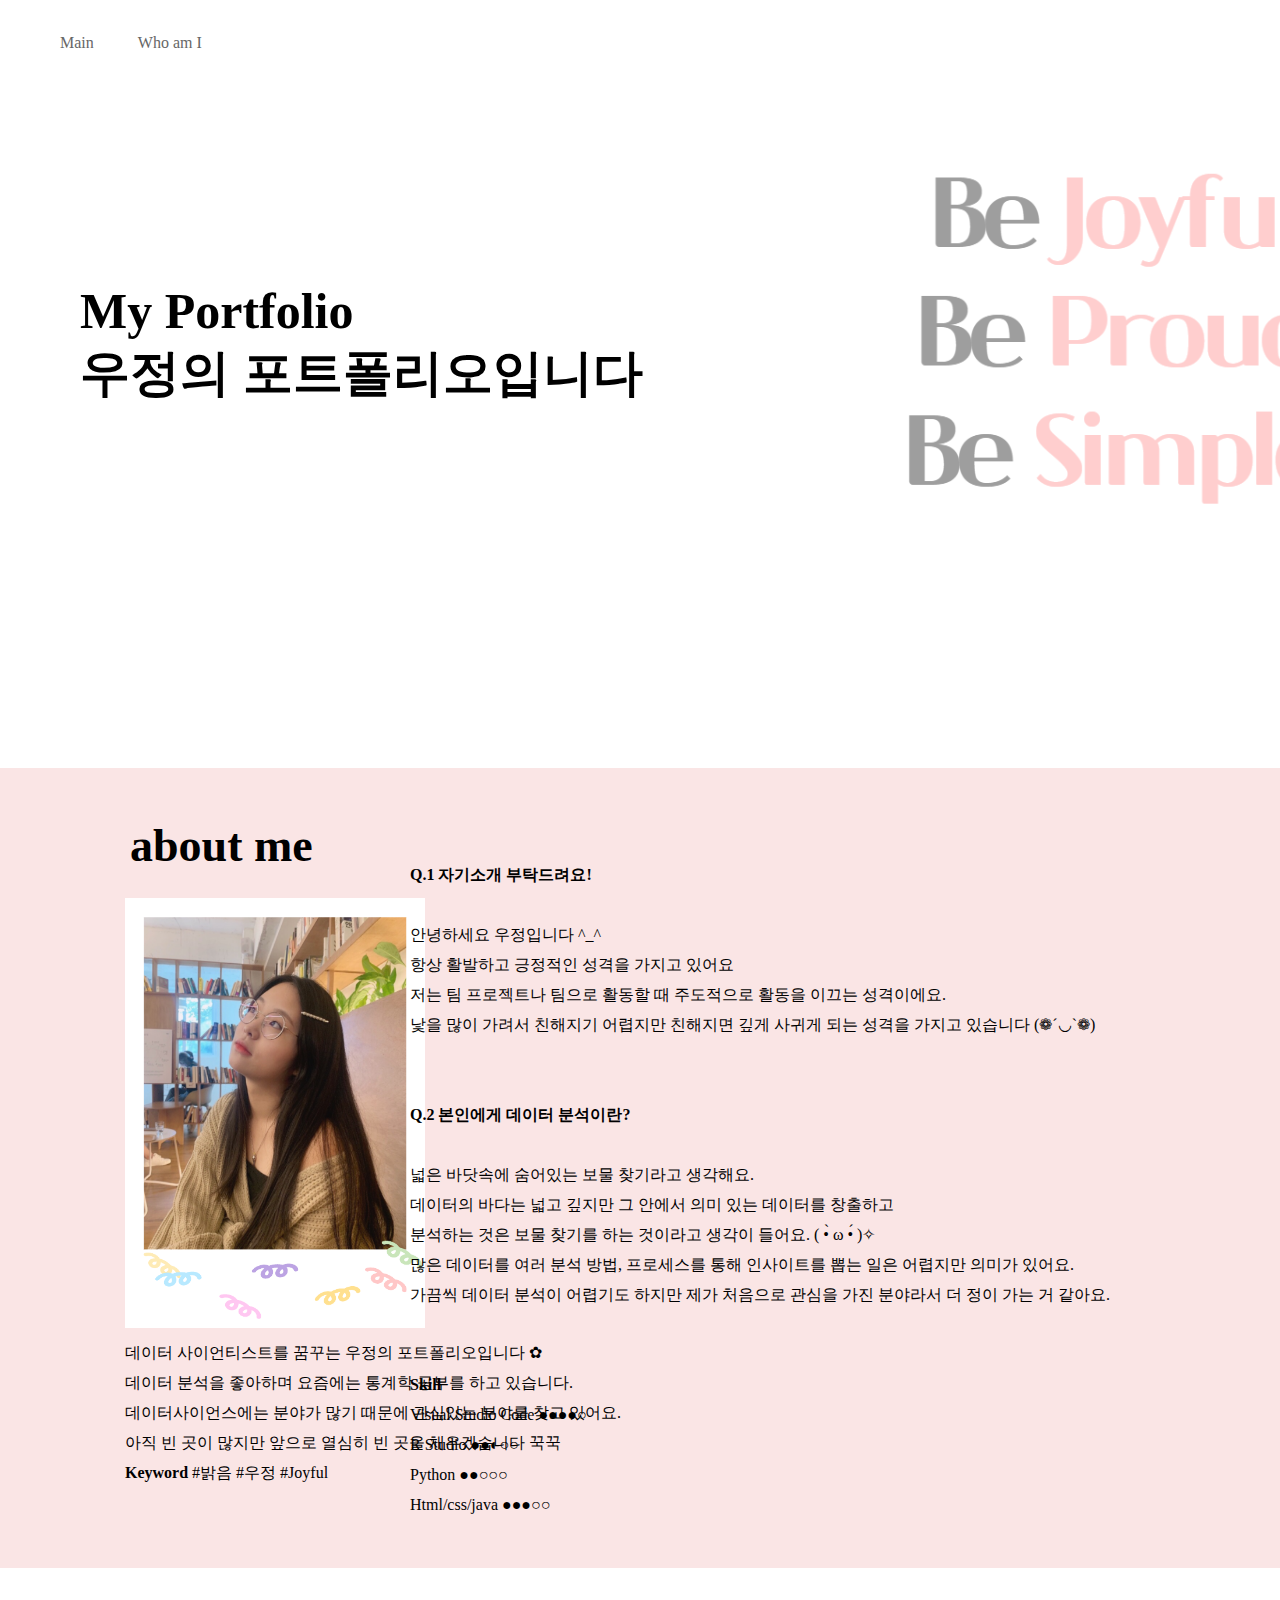
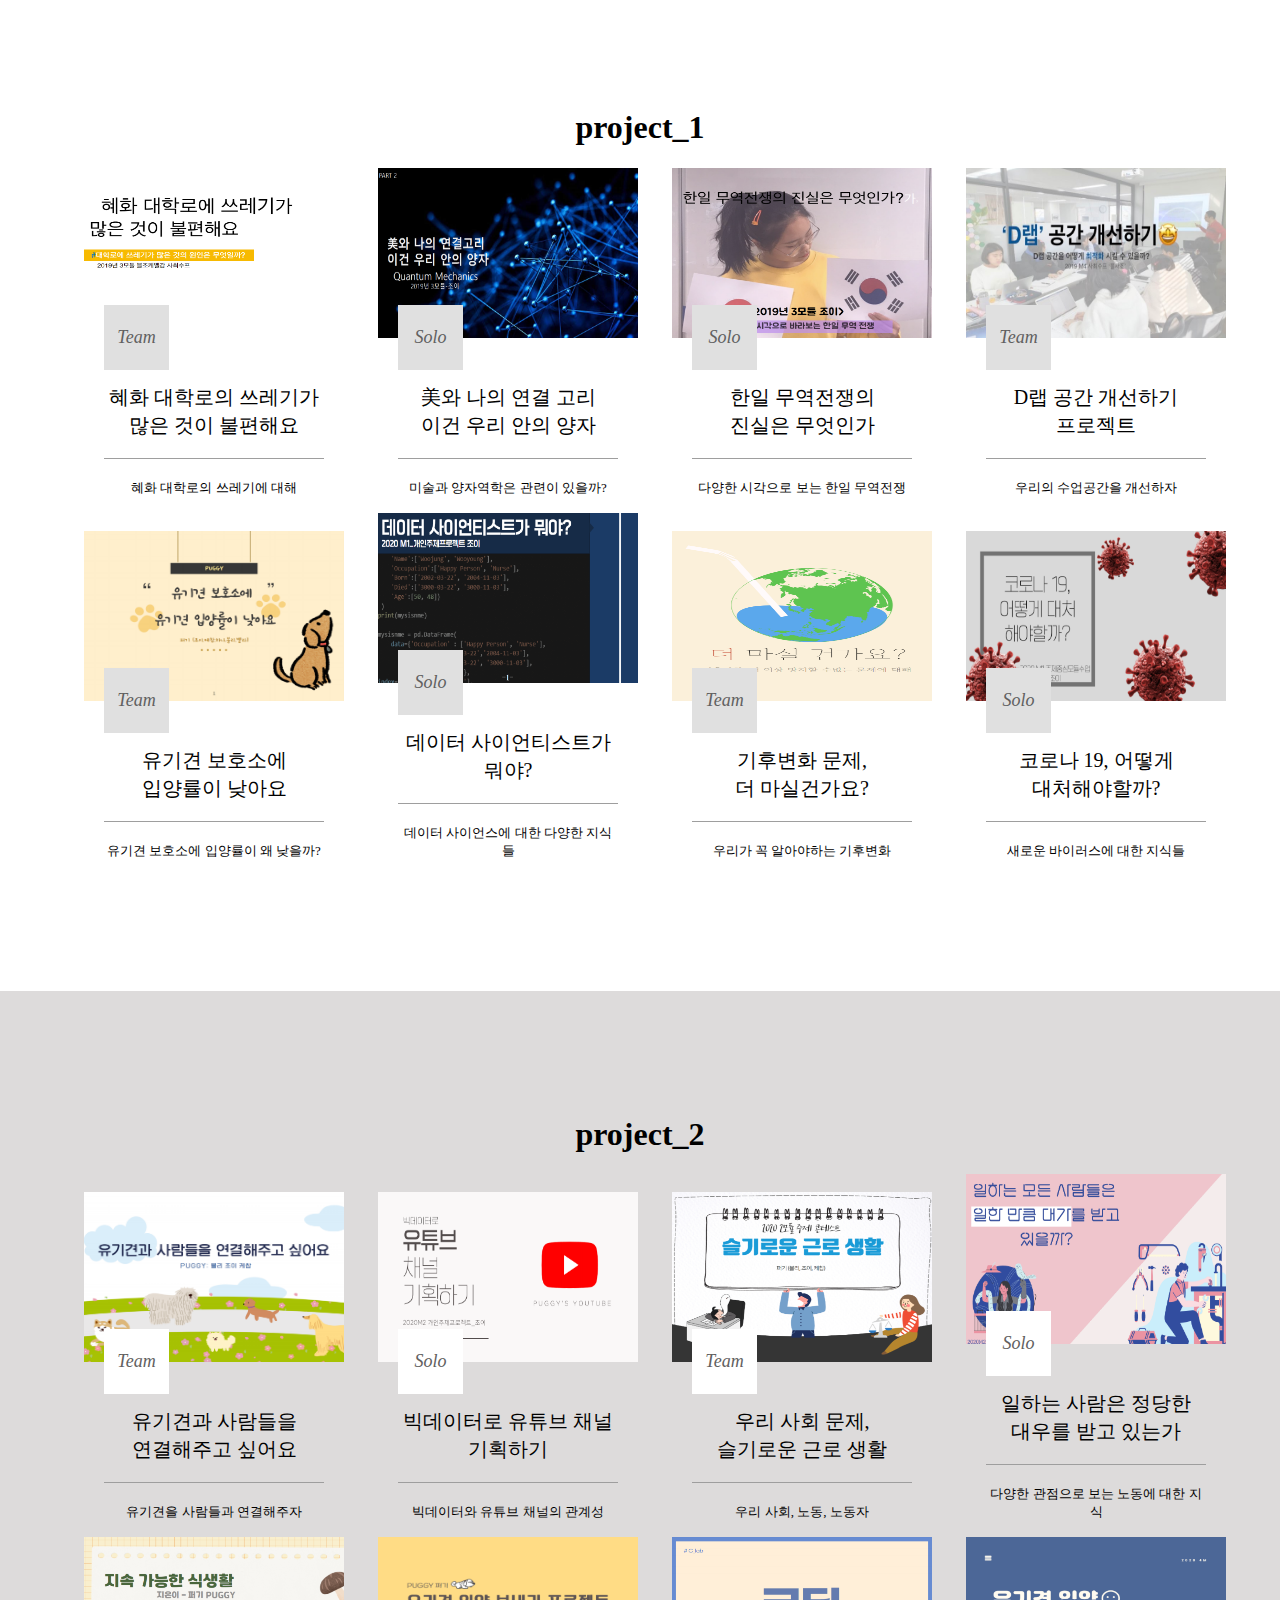
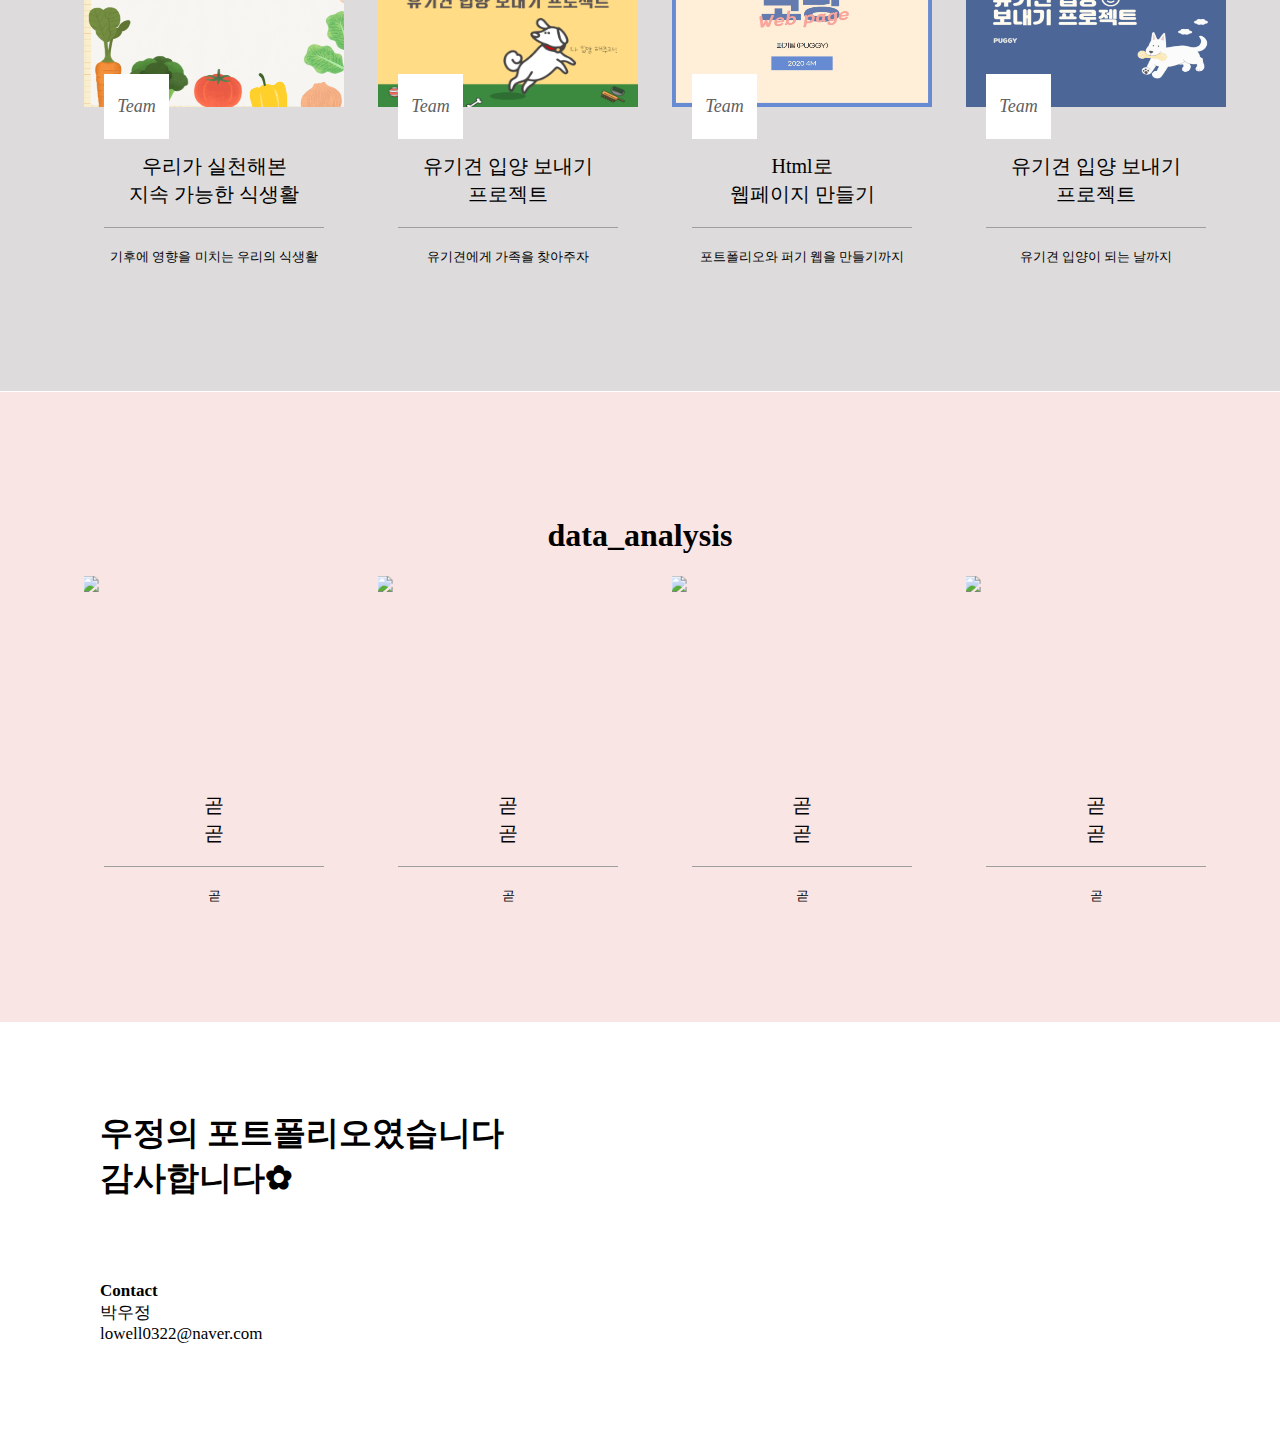
==== commit 15b97145: "아이콘 추가가" ====
--- a/다시 만드는 웹/진짜 디시 만드는 웹/마지막으로 다시/wjjj.html
+++ b/다시 만드는 웹/진짜 디시 만드는 웹/마지막으로 다시/wjjj.html
@@ -323,6 +323,7 @@
     <a href="./자료들/20m4clab.pdf" download="C:\Users\lowel\Documents\html\bunnyieejoy\다시 만드는 웹\진짜 디시 만드는 웹\마지막으로 다시\자료들\20m4clab.pdf">
         <em>
             <img src="M4CLAB.png">
+            <span class="ico no1">Team</span>
         </em>
         <div>
             <h3>Html로 <br> 웹페이지 만들기</h3>
@@ -335,6 +336,7 @@
     <a href="./자료들/20M4 문제정의.pdf" download="C:\Users\lowel\Documents\html\bunnyieejoy\다시 만드는 웹\진짜 디시 만드는 웹\마지막으로 다시\자료들\20M4 문제정의.pdf">
         <em>
             <img src="M4문제정의.png">
+            <span class="ico no1">Team</span>
         </em>
         <div>
             <h3>유기견 입양 보내기<br> 프로젝트</h3>
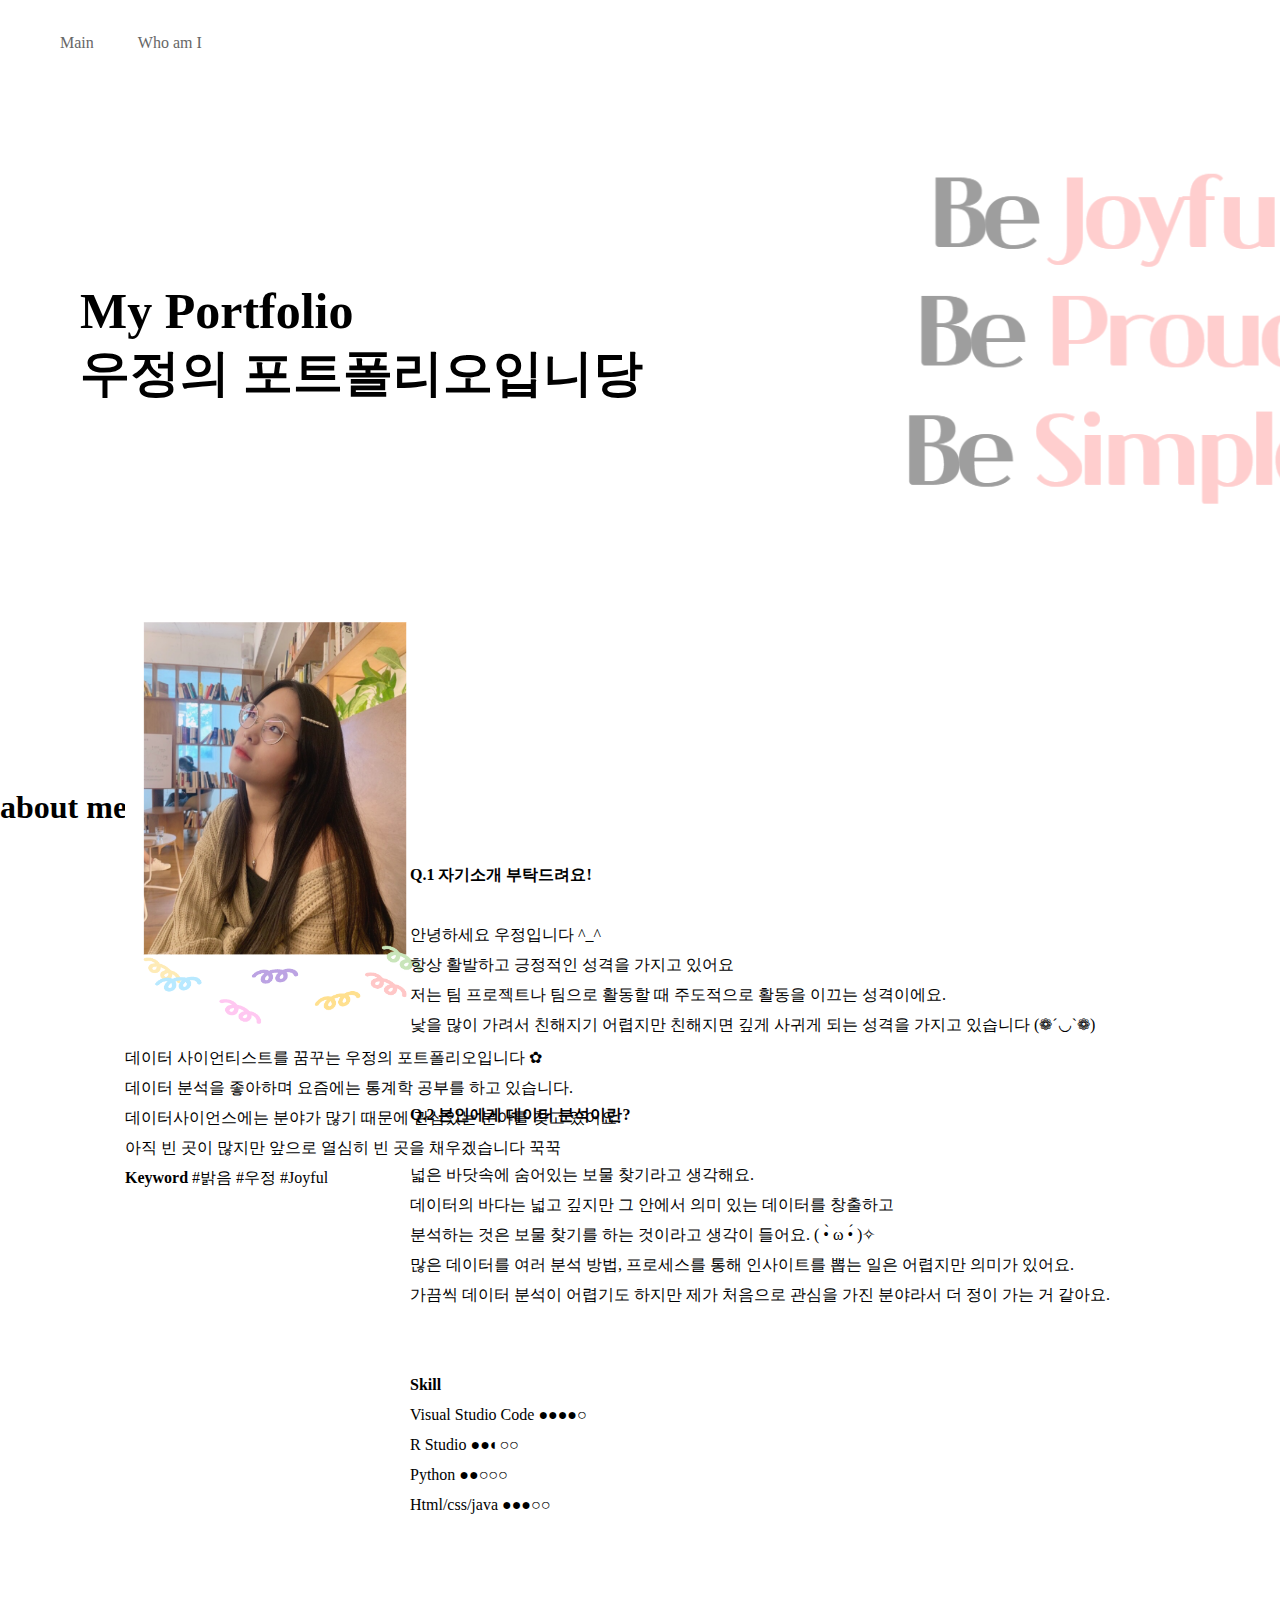
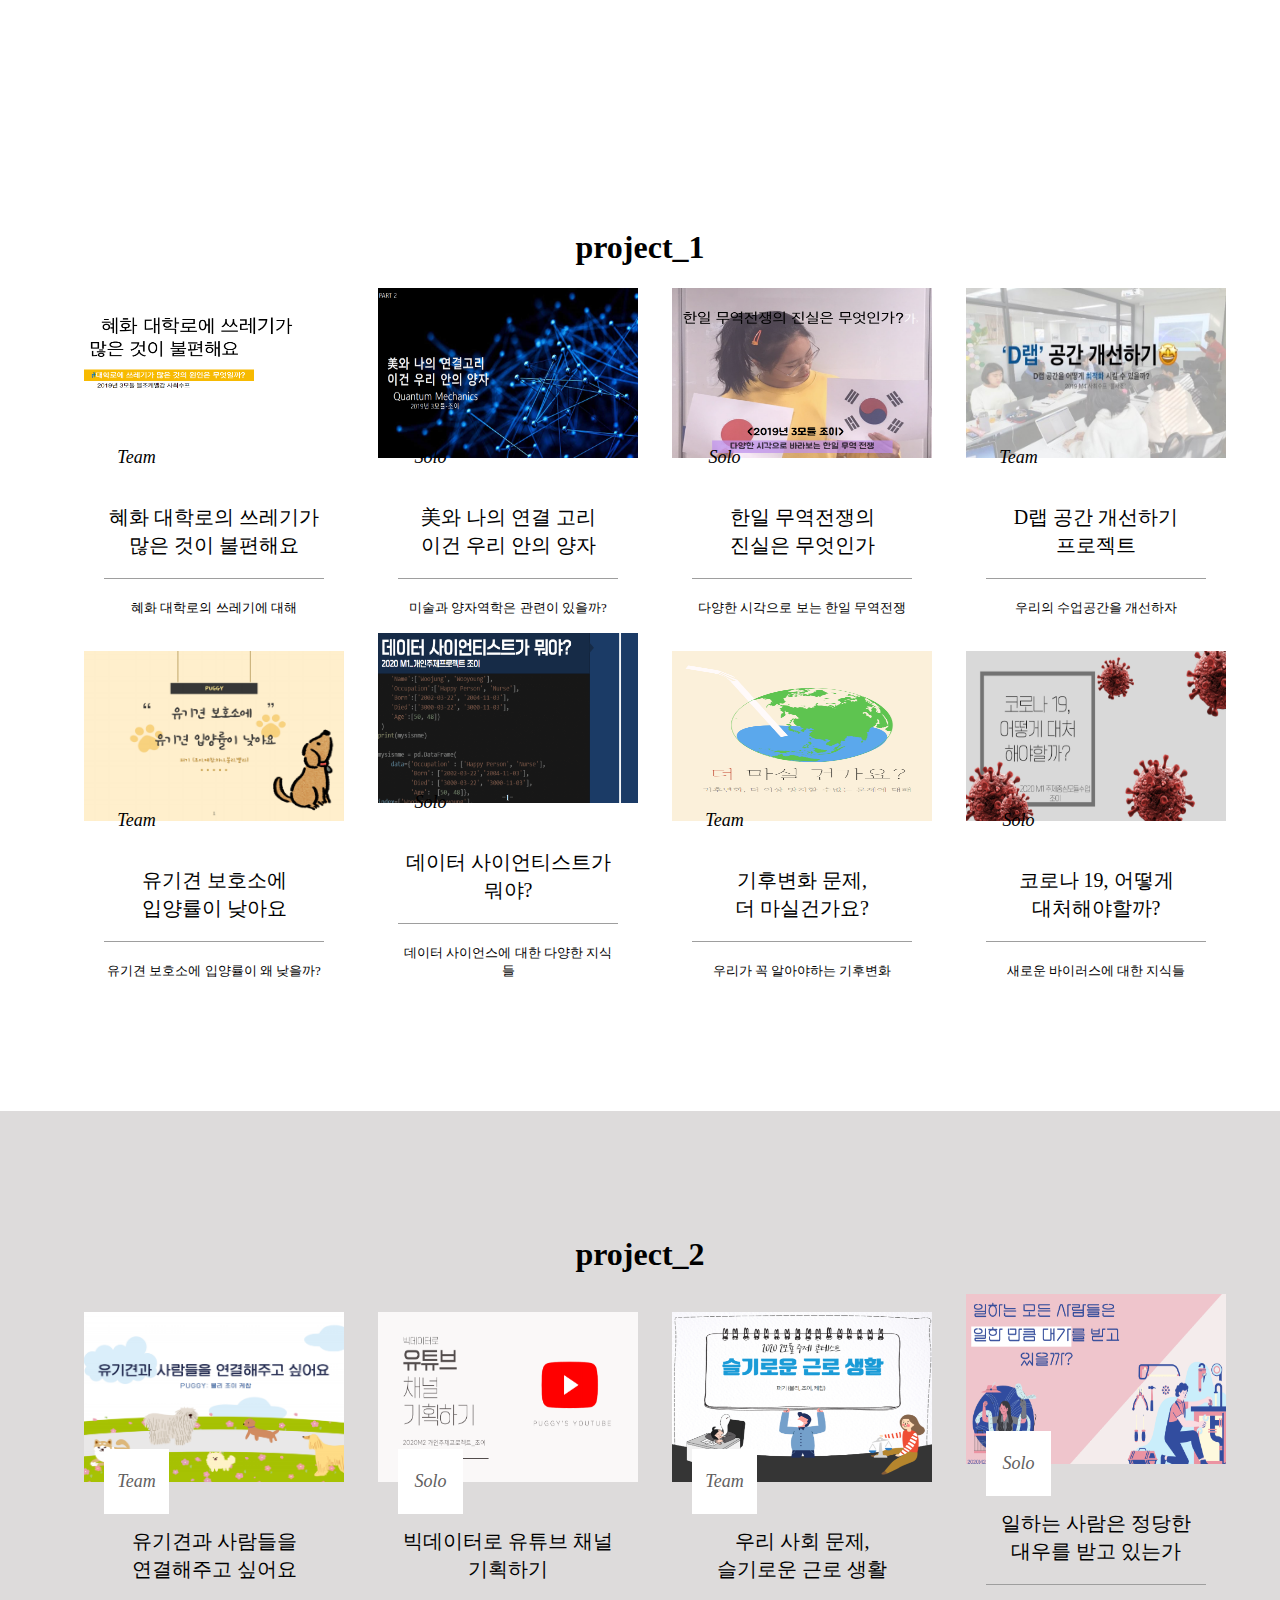
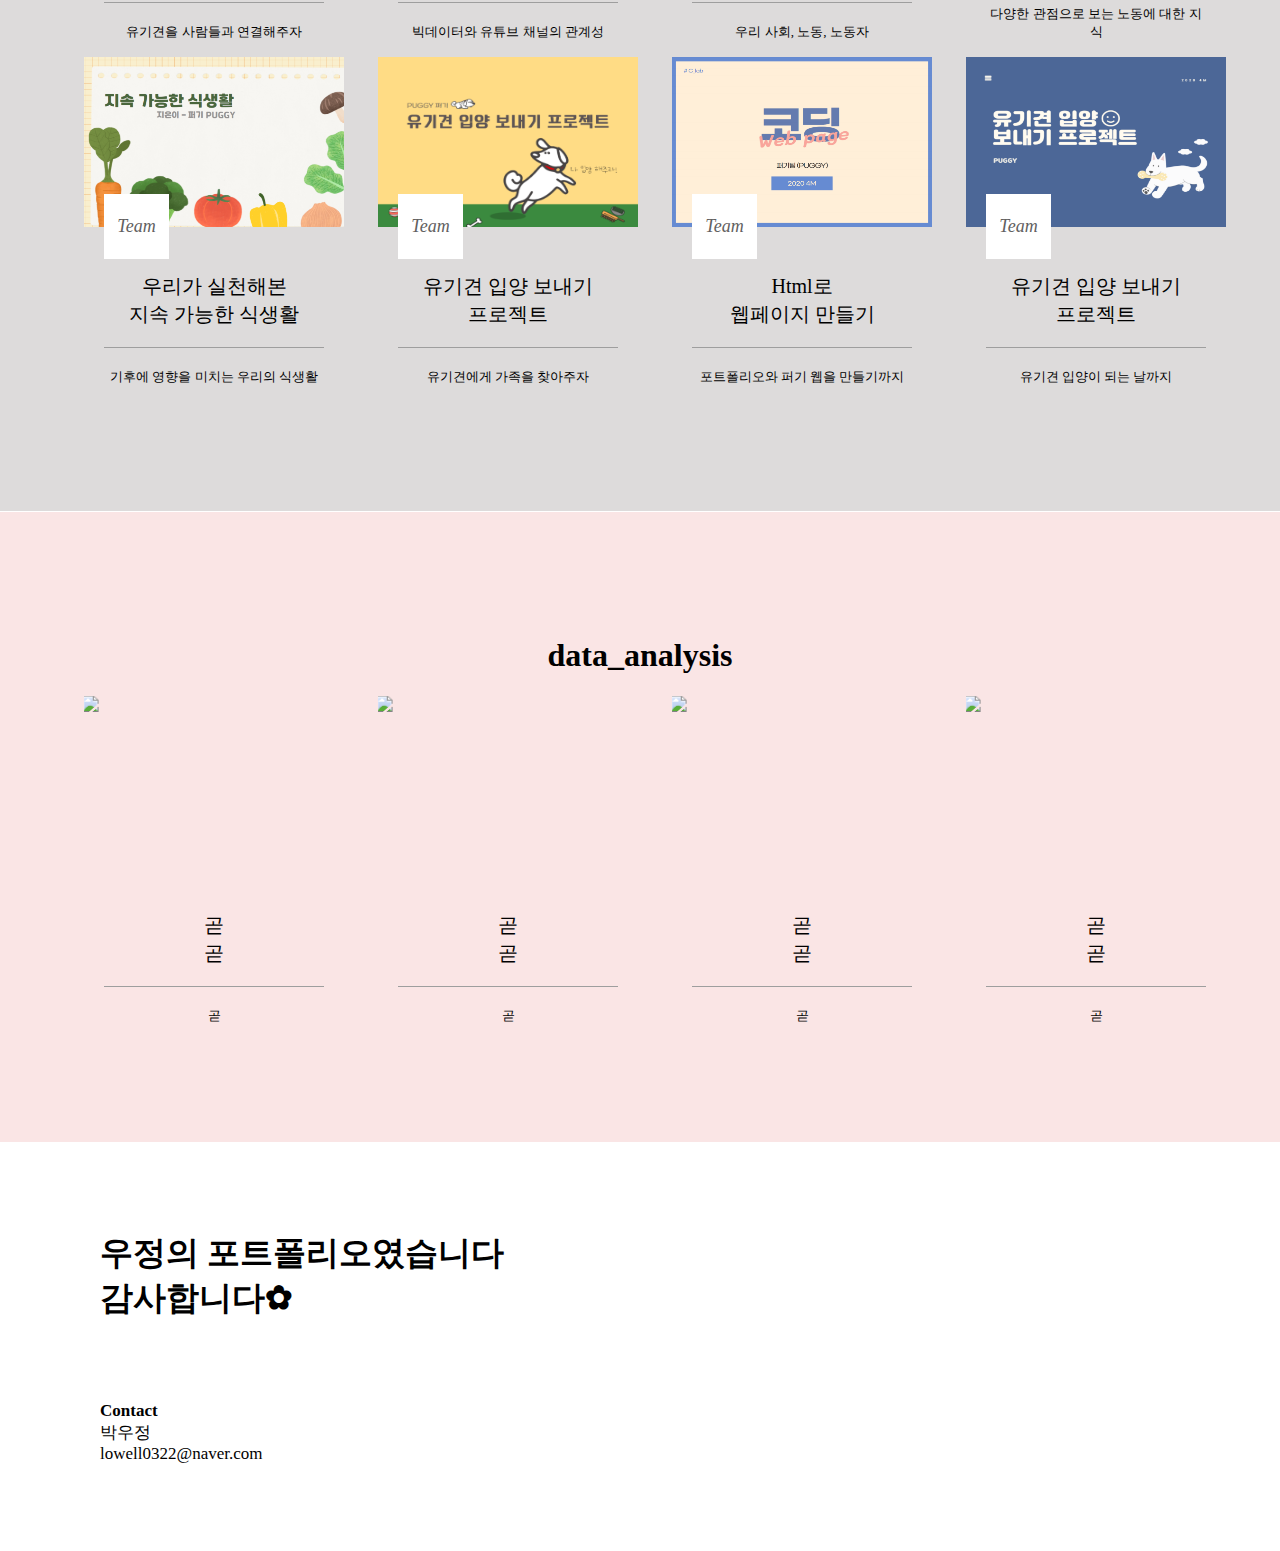
==== commit 34130bb3: "되려나" ====
--- a/다시 만드는 웹/진짜 디시 만드는 웹/마지막으로 다시/wjjj.html
+++ b/다시 만드는 웹/진짜 디시 만드는 웹/마지막으로 다시/wjjj.html
@@ -39,7 +39,7 @@
     <div class="main">
       <h1>
         My Portfolio <br />
-        우정의 포트폴리오입니다
+        우정의 포트폴리오입니당
       </h1>
 
       <div class="img1">
--- a/다시 만드는 웹/진짜 디시 만드는 웹/마지막으로 다시/wjjj.css
+++ b/다시 만드는 웹/진짜 디시 만드는 웹/마지막으로 다시/wjjj.css
@@ -45,7 +45,7 @@
 
   /*aboutme시작*/
 }
-.aboutme {
+.aboutme 
   background-color: rgb(250, 229, 229);
   box-sizing: border-box;
   width: 1517px;
@@ -71,7 +71,7 @@
   top: 860px;
   line-height: 30px;
 }
-
+ba
 /*project시작*/
 
 .info_box li a .ico.no1 {
